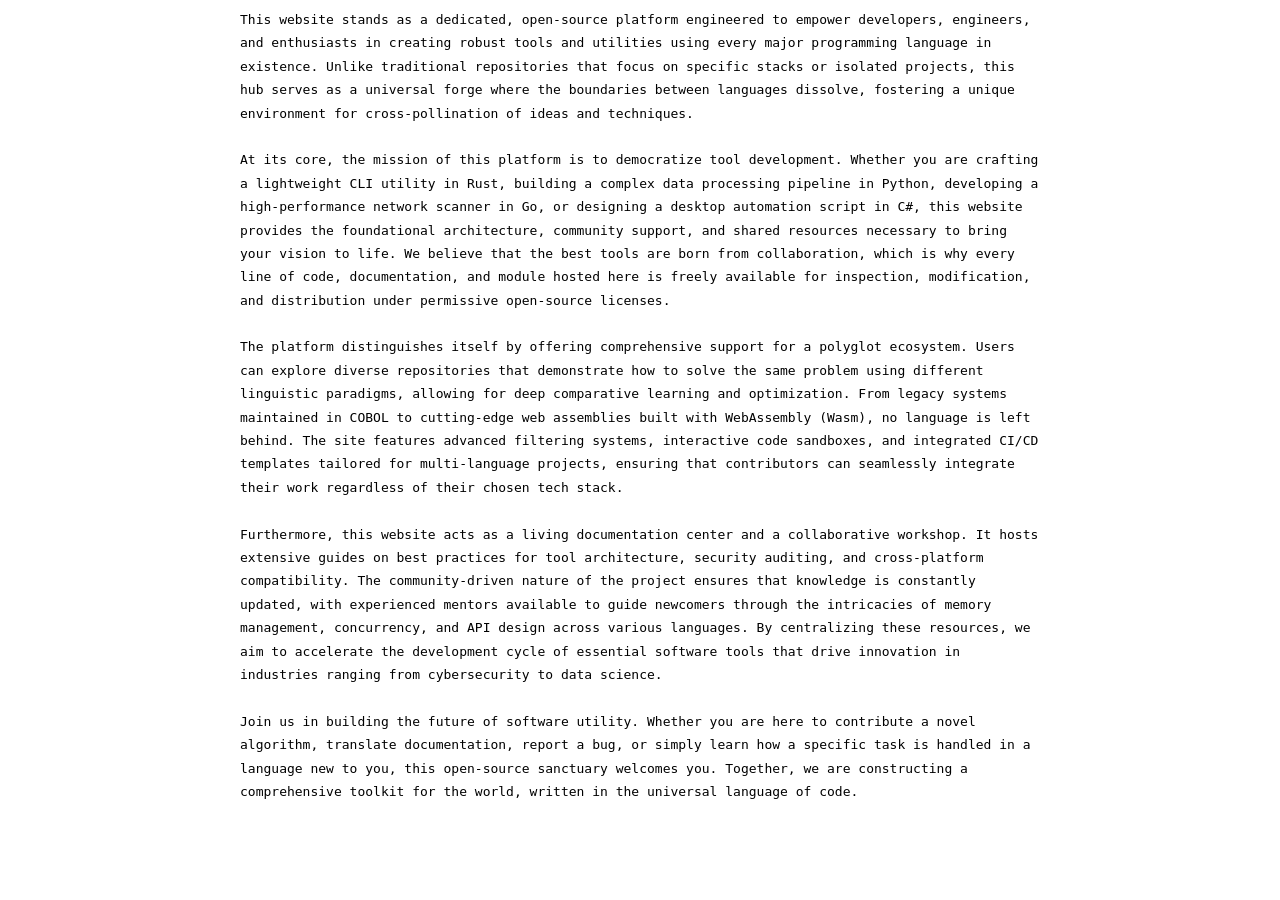
==== web/index.html @ 79825433 "Initial commit" ====
<!DOCTYPE html>
<html lang="id">
<head>
    <meta charset="UTF-8">
    <meta name="viewport" content="width=device-width, initial-scale=1.0">
    <meta name="color-scheme" content="light dark">
    <title>mnytc-git</title>
    <link rel="icon" type="image/svg+xml" href="data:image/svg+xml,%3Csvg xmlns='http://www.w3.org/2000/svg' viewBox='0 0 100 100'%3E%3Ctext x='10' y='75' font-family='monospace' font-size='70' fill='white'%3E%26gt%3B_%3C/text%3E%3C/svg%3E">
</head>
<body style="margin: 0; padding: 8px;">
<pre style="white-space: pre-wrap; overflow-wrap: break-word; word-wrap: break-word; margin: 0 auto; max-width: 800px; line-height: 1.8; font-family: monospace;">
This website stands as a dedicated, open-source platform engineered to empower developers, engineers, and enthusiasts in creating robust tools and utilities using every major programming language in existence. Unlike traditional repositories that focus on specific stacks or isolated projects, this hub serves as a universal forge where the boundaries between languages dissolve, fostering a unique environment for cross-pollination of ideas and techniques.

At its core, the mission of this platform is to democratize tool development. Whether you are crafting a lightweight CLI utility in Rust, building a complex data processing pipeline in Python, developing a high-performance network scanner in Go, or designing a desktop automation script in C#, this website provides the foundational architecture, community support, and shared resources necessary to bring your vision to life. We believe that the best tools are born from collaboration, which is why every line of code, documentation, and module hosted here is freely available for inspection, modification, and distribution under permissive open-source licenses.

The platform distinguishes itself by offering comprehensive support for a polyglot ecosystem. Users can explore diverse repositories that demonstrate how to solve the same problem using different linguistic paradigms, allowing for deep comparative learning and optimization. From legacy systems maintained in COBOL to cutting-edge web assemblies built with WebAssembly (Wasm), no language is left behind. The site features advanced filtering systems, interactive code sandboxes, and integrated CI/CD templates tailored for multi-language projects, ensuring that contributors can seamlessly integrate their work regardless of their chosen tech stack.

Furthermore, this website acts as a living documentation center and a collaborative workshop. It hosts extensive guides on best practices for tool architecture, security auditing, and cross-platform compatibility. The community-driven nature of the project ensures that knowledge is constantly updated, with experienced mentors available to guide newcomers through the intricacies of memory management, concurrency, and API design across various languages. By centralizing these resources, we aim to accelerate the development cycle of essential software tools that drive innovation in industries ranging from cybersecurity to data science.

Join us in building the future of software utility. Whether you are here to contribute a novel algorithm, translate documentation, report a bug, or simply learn how a specific task is handled in a language new to you, this open-source sanctuary welcomes you. Together, we are constructing a comprehensive toolkit for the world, written in the universal language of code.
</pre>
</body>
</html>
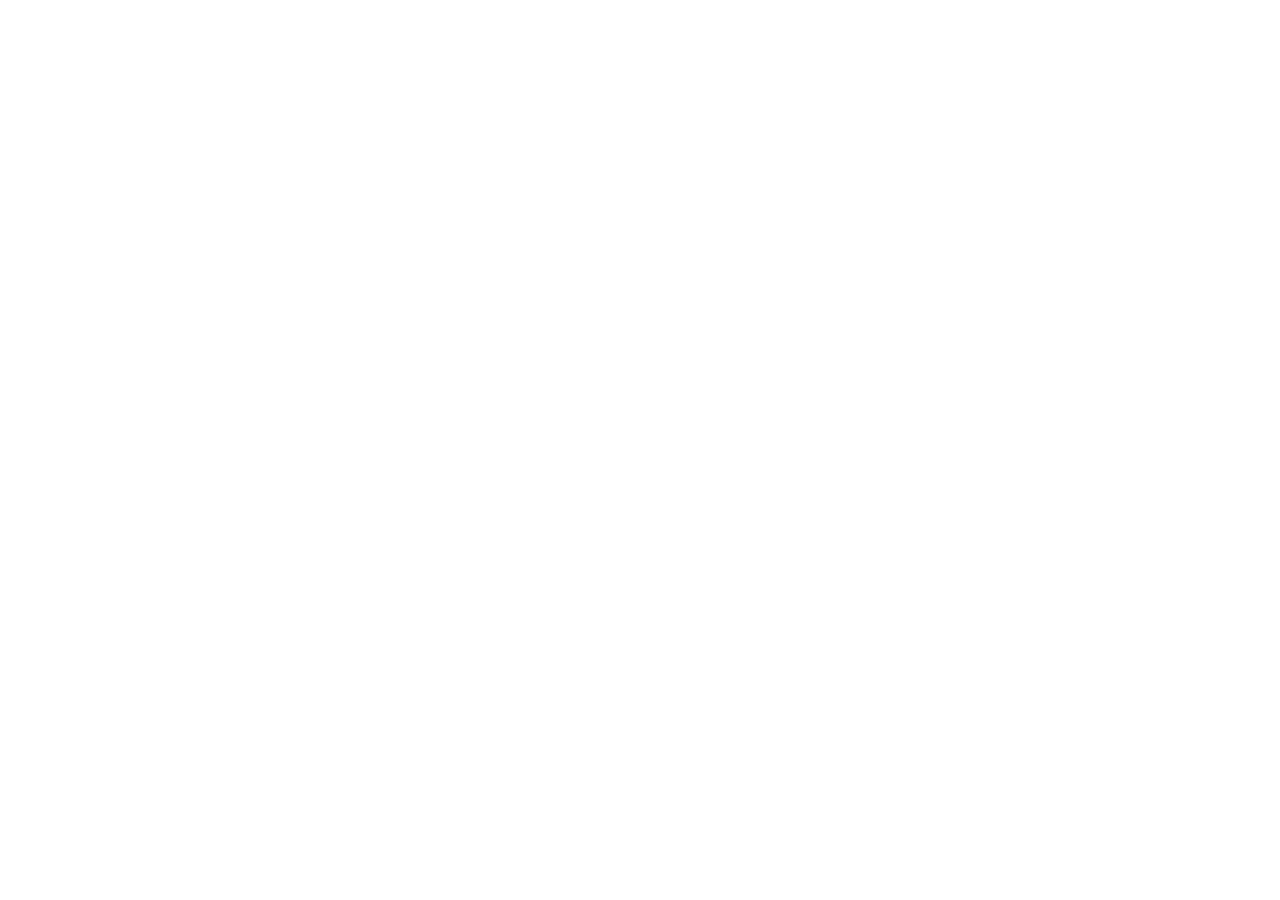
==== commit df0ad817: "Initial commit" ====
--- a/web/index.html
+++ b/web/index.html
@@ -1,23 +1,18 @@
 <!DOCTYPE html>
-<html lang="id">
-<head>
-    <meta charset="UTF-8">
-    <meta name="viewport" content="width=device-width, initial-scale=1.0">
-    <meta name="color-scheme" content="light dark">
-    <title>mnytc-git</title>
-    <link rel="icon" type="image/svg+xml" href="data:image/svg+xml,%3Csvg xmlns='http://www.w3.org/2000/svg' viewBox='0 0 100 100'%3E%3Ctext x='10' y='75' font-family='monospace' font-size='70' fill='white'%3E%26gt%3B_%3C/text%3E%3C/svg%3E">
-</head>
-<body style="margin: 0; padding: 8px;">
-<pre style="white-space: pre-wrap; overflow-wrap: break-word; word-wrap: break-word; margin: 0 auto; max-width: 800px; line-height: 1.8; font-family: monospace;">
-This website stands as a dedicated, open-source platform engineered to empower developers, engineers, and enthusiasts in creating robust tools and utilities using every major programming language in existence. Unlike traditional repositories that focus on specific stacks or isolated projects, this hub serves as a universal forge where the boundaries between languages dissolve, fostering a unique environment for cross-pollination of ideas and techniques.
-
-At its core, the mission of this platform is to democratize tool development. Whether you are crafting a lightweight CLI utility in Rust, building a complex data processing pipeline in Python, developing a high-performance network scanner in Go, or designing a desktop automation script in C#, this website provides the foundational architecture, community support, and shared resources necessary to bring your vision to life. We believe that the best tools are born from collaboration, which is why every line of code, documentation, and module hosted here is freely available for inspection, modification, and distribution under permissive open-source licenses.
-
-The platform distinguishes itself by offering comprehensive support for a polyglot ecosystem. Users can explore diverse repositories that demonstrate how to solve the same problem using different linguistic paradigms, allowing for deep comparative learning and optimization. From legacy systems maintained in COBOL to cutting-edge web assemblies built with WebAssembly (Wasm), no language is left behind. The site features advanced filtering systems, interactive code sandboxes, and integrated CI/CD templates tailored for multi-language projects, ensuring that contributors can seamlessly integrate their work regardless of their chosen tech stack.
-
-Furthermore, this website acts as a living documentation center and a collaborative workshop. It hosts extensive guides on best practices for tool architecture, security auditing, and cross-platform compatibility. The community-driven nature of the project ensures that knowledge is constantly updated, with experienced mentors available to guide newcomers through the intricacies of memory management, concurrency, and API design across various languages. By centralizing these resources, we aim to accelerate the development cycle of essential software tools that drive innovation in industries ranging from cybersecurity to data science.
-
-Join us in building the future of software utility. Whether you are here to contribute a novel algorithm, translate documentation, report a bug, or simply learn how a specific task is handled in a language new to you, this open-source sanctuary welcomes you. Together, we are constructing a comprehensive toolkit for the world, written in the universal language of code.
-</pre>
-</body>
-</html>
+<!-- 
+        __   
+       /  \      
+       |  |
+       |  |
+     __|  |__
+    /  |  |  \__ 
+  __|  |  |  |  |
+ /  /        |  |
+ |              |
+ \              |
+  \             /
+   \___________/
+     FUCK You!
+--><html><head><title>HOME - mnytc</title><meta property="og:title" content="mnytc"> <meta property="og:type" content="website"> <meta name="viewport" content="width=device-width, initial-scale=1"> <meta property="og:url" content="https://www.mnytc.eu"><meta property="og:image" content="https://cdn.mnytc.eu/monytccc-black.png"><meta name="description" content="mnytc is a shared web hosting service for software development projects that uses a mnytc version control system and an internet hosting service. It is widely used for computer code. It provides access control and several collaboration features such as bug tracking, feature requests, task management, and websites for each project."><meta property="og:description" content="mnytc is a shared web hosting service for software development projects that uses a mnytc version control system and an internet hosting service. It is widely used for computer code. It provides access control and several collaboration features such as bug tracking, feature requests, task management, and websites for each project."><meta property="og:site_name" content="mnytc"> <meta property="fb:app_id" content="123456789"><link rel="apple-touch-icon" sizes="180x180" href="https://cdn.mnytc.eu/apple-touch-icon.png"><link rel="icon" type="image/png" sizes="32x32" href="https://cdn.mnytc.eu/favicon-32x32.png"><link rel="icon" type="image/png" sizes="16x16" href="https://cdn.mnytc.eu/favicon-16x16.png"><link rel="manifest" href="/site.webmanifest"><link rel="mask-icon" href="https://cdn.mnytc.eu/safari-pinned-tab.svg" color="#5bbad5"><meta name="msapplication-TileColor" content="#da532c"><meta name="theme-color" content="#ffffff"><link rel="shortcut icon" href="https://cdn.mnytc.eu/mnytc.png" type="image/x-icon"> </head><body><script type="text/javascript"><!--
+document.write(unescape('%3C%68%74%6D%6C%20%6C%61%6E%67%3D%22%65%6E%22%20%63%6C%61%73%73%3D%22%6E%6F%74%72%61%6E%73%6C%61%74%65%22%20%74%72%61%6E%73%6C%61%74%65%3D%22%6E%6F%22%3E%3C%68%65%61%64%3E%3C%6D%65%74%61%20%63%68%61%72%73%65%74%3D%22%55%54%46%2D%38%22%3E%3C%6D%65%74%61%20%6E%61%6D%65%3D%22%67%6F%6F%67%6C%65%22%20%63%6F%6E%74%65%6E%74%3D%22%6E%6F%74%72%61%6E%73%6C%61%74%65%22%3E%3C%6C%69%6E%6B%20%72%65%6C%3D%22%73%74%79%6C%65%73%68%65%65%74%22%20%68%72%65%66%3D%22%68%74%74%70%73%3A%2F%2F%63%64%6E%2E%6D%6E%79%74%63%2E%65%75%2F%63%73%73%6D%6E%79%74%63%2E%63%73%73%22%3E%3C%73%74%79%6C%65%3E%20%2E%73%65%63%75%72%69%74%79%2D%6F%76%65%72%6C%61%79%20%7B%20%70%6F%73%69%74%69%6F%6E%3A%20%66%69%78%65%64%3B%20%74%6F%70%3A%20%30%3B%20%6C%65%66%74%3A%20%30%3B%20%77%69%64%74%68%3A%20%31%30%30%25%3B%20%68%65%69%67%68%74%3A%20%31%30%30%25%3B%20%62%61%63%6B%67%72%6F%75%6E%64%2D%63%6F%6C%6F%72%3A%20%23%30%30%30%30%30%30%3B%20%64%69%73%70%6C%61%79%3A%20%6E%6F%6E%65%3B%20%2F%2A%3C%2D%2D%20%49%6E%69%20%79%61%6E%67%20%6D%65%6D%62%75%61%74%6E%79%61%20%73%65%6E%79%61%70%20%2A%2F%20%61%6C%69%67%6E%2D%69%74%65%6D%73%3A%20%63%65%6E%74%65%72%3B%20%6A%75%73%74%69%66%79%2D%63%6F%6E%74%65%6E%74%3A%20%63%65%6E%74%65%72%3B%20%7A%2D%69%6E%64%65%78%3A%20%39%39%39%39%39%39%3B%20%66%6F%6E%74%2D%66%61%6D%69%6C%79%3A%20%41%72%69%61%6C%2C%20%73%61%6E%73%2D%73%65%72%69%66%3B%20%7D%20%6E%6F%73%63%72%69%70%74%20%2E%73%65%63%75%72%69%74%79%2D%6F%76%65%72%6C%61%79%20%7B%20%64%69%73%70%6C%61%79%3A%20%66%6C%65%78%3B%20%7D%20%2E%73%65%63%75%72%69%74%79%2D%62%6F%78%20%7B%20%62%61%63%6B%67%72%6F%75%6E%64%2D%63%6F%6C%6F%72%3A%20%23%31%61%31%61%31%61%3B%20%63%6F%6C%6F%72%3A%20%23%66%66%66%66%66%66%3B%20%70%61%64%64%69%6E%67%3A%20%33%30%70%78%3B%20%62%6F%72%64%65%72%2D%72%61%64%69%75%73%3A%20%38%70%78%3B%20%74%65%78%74%2D%61%6C%69%67%6E%3A%20%63%65%6E%74%65%72%3B%20%6D%61%78%2D%77%69%64%74%68%3A%20%34%30%30%70%78%3B%20%62%6F%72%64%65%72%3A%20%31%70%78%20%73%6F%6C%69%64%20%23%33%33%33%33%33%33%3B%20%62%6F%78%2D%73%68%61%64%6F%77%3A%20%30%20%34%70%78%20%31%35%70%78%20%72%67%62%61%28%30%2C%30%2C%30%2C%30%2E%35%29%3B%20%7D%20%2E%73%65%63%75%72%69%74%79%2D%69%63%6F%6E%20%73%76%67%20%7B%20%77%69%64%74%68%3A%20%36%30%70%78%3B%20%68%65%69%67%68%74%3A%20%36%30%70%78%3B%20%66%69%6C%6C%3A%20%23%66%66%63%63%30%30%3B%20%6D%61%72%67%69%6E%2D%62%6F%74%74%6F%6D%3A%20%31%35%70%78%3B%20%7D%20%2E%73%65%63%75%72%69%74%79%2D%74%69%74%6C%65%20%7B%20%6D%61%72%67%69%6E%3A%20%30%20%30%20%31%30%70%78%20%30%3B%20%66%6F%6E%74%2D%73%69%7A%65%3A%20%32%34%70%78%3B%20%7D%20%2E%73%65%63%75%72%69%74%79%2D%74%65%78%74%20%7B%20%6D%61%72%67%69%6E%3A%20%31%30%70%78%20%30%3B%20%66%6F%6E%74%2D%73%69%7A%65%3A%20%31%35%70%78%3B%20%63%6F%6C%6F%72%3A%20%23%63%63%63%63%63%63%3B%20%6C%69%6E%65%2D%68%65%69%67%68%74%3A%20%31%2E%35%3B%20%7D%3C%2F%73%74%79%6C%65%3E%3C%2F%68%65%61%64%3E%3C%62%6F%64%79%20%6F%6E%63%6F%6E%74%65%78%74%6D%65%6E%75%3D%22%72%65%74%75%72%6E%20%66%61%6C%73%65%3B%22%20%6F%6E%6C%6F%61%64%3D%22%61%73%75%28%29%22%3E%3C%64%69%76%20%69%64%3D%22%65%78%74%65%6E%73%69%6F%6E%2D%63%68%65%63%6B%2D%6F%76%65%72%6C%61%79%22%20%63%6C%61%73%73%3D%22%73%65%63%75%72%69%74%79%2D%6F%76%65%72%6C%61%79%22%3E%3C%64%69%76%20%63%6C%61%73%73%3D%22%73%65%63%75%72%69%74%79%2D%62%6F%78%22%3E%3C%64%69%76%20%63%6C%61%73%73%3D%22%73%65%63%75%72%69%74%79%2D%69%63%6F%6E%22%3E%3C%73%76%67%20%76%69%65%77%42%6F%78%3D%27%30%20%30%20%35%31%32%20%35%31%32%27%20%78%6D%6C%6E%73%3D%27%68%74%74%70%3A%2F%2F%77%77%77%2E%77%33%2E%6F%72%67%2F%32%30%30%30%2F%73%76%67%27%3E%3C%70%61%74%68%20%64%3D%27%4D%32%35%36%20%33%32%63%31%34%2E%32%20%30%20%32%37%2E%33%20%37%2E%35%20%33%34%2E%35%20%31%39%2E%38%6C%32%31%36%20%33%36%38%63%37%2E%33%20%31%32%2E%34%20%37%2E%33%20%32%37%2E%37%20%2E%32%20%34%30%2E%31%53%34%38%36%2E%33%20%34%38%30%20%34%37%32%20%34%38%30%48%34%30%63%2D%31%34%2E%33%20%30%2D%32%37%2E%36%2D%37%2E%37%2D%33%34%2E%37%2D%32%30%2E%31%73%2D%37%2D%32%37%2E%38%20%2E%32%2D%34%30%2E%31%6C%32%31%36%2D%33%36%38%43%32%32%38%2E%37%20%33%39%2E%35%20%32%34%31%2E%38%20%33%32%20%32%35%36%20%33%32%7A%6D%30%20%31%32%38%63%2D%31%33%2E%33%20%30%2D%32%34%20%31%30%2E%37%2D%32%34%20%32%34%56%32%39%36%63%30%20%31%33%2E%33%20%31%30%2E%37%20%32%34%20%32%34%20%32%34%73%32%34%2D%31%30%2E%37%20%32%34%2D%32%34%56%31%38%34%63%30%2D%31%33%2E%33%2D%31%30%2E%37%2D%32%34%2D%32%34%2D%32%34%7A%6D%33%32%20%32%32%34%61%33%32%20%33%32%20%30%20%31%20%30%20%2D%36%34%20%30%20%33%32%20%33%32%20%30%20%31%20%30%20%36%34%20%30%7A%27%2F%3E%3C%2F%73%76%67%3E%3C%2F%64%69%76%3E%3C%68%32%20%63%6C%61%73%73%3D%22%73%65%63%75%72%69%74%79%2D%74%69%74%6C%65%22%20%69%64%3D%22%73%65%63%2D%74%69%74%6C%65%22%3E%53%63%72%69%70%74%20%42%6C%6F%63%6B%65%64%3C%2F%68%32%3E%3C%70%20%63%6C%61%73%73%3D%22%73%65%63%75%72%69%74%79%2D%74%65%78%74%22%20%69%64%3D%22%73%65%63%2D%74%65%78%74%22%3E%20%4F%75%72%20%73%65%63%75%72%69%74%79%20%73%63%72%69%70%74%73%20%77%65%72%65%20%62%6C%6F%63%6B%65%64%20%62%79%20%61%6E%20%65%78%74%65%6E%73%69%6F%6E%20%28%6C%69%6B%65%20%4A%53%53%68%65%6C%74%65%72%2F%44%69%73%63%6F%6E%6E%65%63%74%29%2E%20%52%65%64%69%72%65%63%74%69%6E%67%2E%2E%2E%3C%62%72%3E%3C%62%72%3E%3C%2F%70%3E%3C%2F%64%69%76%3E%3C%2F%64%69%76%3E%3C%64%69%76%20%63%6C%61%73%73%3D%22%62%67%69%6D%67%20%6D%6E%79%74%63%2D%64%69%73%70%6C%61%79%2D%63%6F%6E%74%61%69%6E%65%72%20%6D%6E%79%74%63%2D%61%6E%69%6D%61%74%65%2D%6F%70%61%63%69%74%79%20%6D%6E%79%74%63%2D%74%65%78%74%2D%77%68%69%74%65%22%3E%3C%64%69%76%20%63%6C%61%73%73%3D%22%6D%6E%79%74%63%2D%64%69%73%70%6C%61%79%2D%6D%69%64%64%6C%65%22%3E%3C%68%31%20%63%6C%61%73%73%3D%22%6D%6E%79%74%63%2D%6A%75%6D%62%6F%20%6D%6E%79%74%63%2D%61%6E%69%6D%61%74%65%2D%74%6F%70%22%3E%6D%6E%79%74%63%26%74%72%61%64%65%3B%3C%2F%68%31%3E%3C%68%72%20%63%6C%61%73%73%3D%22%6D%6E%79%74%63%2D%62%6F%72%64%65%72%2D%67%72%65%79%22%20%73%74%79%6C%65%3D%22%6D%61%72%67%69%6E%3A%61%75%74%6F%3B%77%69%64%74%68%3A%38%30%25%22%3E%3C%70%20%63%6C%61%73%73%3D%22%6D%6E%79%74%63%2D%6C%61%72%67%65%20%6D%6E%79%74%63%2D%63%65%6E%74%65%72%22%3E%50%6F%77%65%72%65%64%20%42%79%3C%61%20%68%72%65%66%3D%22%68%74%74%70%73%3A%2F%2F%77%77%77%2E%6D%6E%79%74%63%2E%65%75%2F%22%20%74%61%72%67%65%74%3D%22%5F%62%6C%61%6E%6B%22%3E%20%6D%6E%79%74%63%3C%2F%61%3E%3C%2F%70%3E%3C%2F%64%69%76%3E%3C%2F%64%69%76%3E%3C%68%72%20%63%6C%61%73%73%3D%22%6D%6E%79%74%63%2D%62%6F%72%64%65%72%2D%67%72%65%79%22%20%73%74%79%6C%65%3D%22%6D%61%72%67%69%6E%3A%61%75%74%6F%3B%77%69%64%74%68%3A%31%30%30%25%22%3E%3C%64%69%76%20%63%6C%61%73%73%3D%22%6D%6E%79%74%63%2D%68%61%6C%66%20%6D%6E%79%74%63%2D%62%6C%61%63%6B%20%6D%6E%79%74%63%2D%63%6F%6E%74%61%69%6E%65%72%22%20%73%74%79%6C%65%3D%22%68%65%69%67%68%74%3A%61%75%74%6F%3B%77%69%64%74%68%3A%31%30%30%25%22%3E%3C%64%69%76%20%63%6C%61%73%73%3D%22%6D%6E%79%74%63%2D%70%61%64%64%69%6E%67%2D%36%34%20%6D%6E%79%74%63%2D%63%65%6E%74%65%72%22%3E%3C%68%31%3E%41%62%6F%75%74%20%4D%65%3C%2F%68%31%3E%3C%69%6D%67%20%73%72%63%3D%22%68%74%74%70%73%3A%2F%2F%63%64%6E%2E%6D%6E%79%74%63%2E%65%75%2F%4D%6F%6E%79%74%63%63%63%2E%70%6E%67%22%20%63%6C%61%73%73%3D%22%6D%6E%79%74%63%2D%6D%61%72%67%69%6E%20%6D%6E%79%74%63%2D%63%69%72%63%6C%65%22%20%61%6C%74%3D%22%6D%6E%79%74%63%22%20%64%72%61%67%67%61%62%6C%65%3D%22%66%61%6C%73%65%22%20%3E%3C%64%69%76%20%63%6C%61%73%73%3D%22%6D%6E%79%74%63%2D%6C%65%66%74%2D%61%6C%69%67%6E%20%6D%6E%79%74%63%2D%70%61%64%64%69%6E%67%2D%6C%61%72%67%65%22%3E%3C%70%20%69%64%3D%22%70%22%3E%54%68%69%73%20%77%65%62%73%69%74%65%20%73%74%61%6E%64%73%20%61%73%20%61%20%64%65%64%69%63%61%74%65%64%2C%20%6F%70%65%6E%2D%73%6F%75%72%63%65%20%70%6C%61%74%66%6F%72%6D%20%65%6E%67%69%6E%65%65%72%65%64%20%74%6F%20%65%6D%70%6F%77%65%72%20%64%65%76%65%6C%6F%70%65%72%73%2C%20%65%6E%67%69%6E%65%65%72%73%2C%20%61%6E%64%20%65%6E%74%68%75%73%69%61%73%74%73%20%69%6E%20%63%72%65%61%74%69%6E%67%20%72%6F%62%75%73%74%20%74%6F%6F%6C%73%20%61%6E%64%20%75%74%69%6C%69%74%69%65%73%20%75%73%69%6E%67%20%65%76%65%72%79%20%6D%61%6A%6F%72%20%70%72%6F%67%72%61%6D%6D%69%6E%67%20%6C%61%6E%67%75%61%67%65%20%69%6E%20%65%78%69%73%74%65%6E%63%65%2E%20%55%6E%6C%69%6B%65%20%74%72%61%64%69%74%69%6F%6E%61%6C%20%72%65%70%6F%73%69%74%6F%72%69%65%73%20%74%68%61%74%20%66%6F%63%75%73%20%6F%6E%20%73%70%65%63%69%66%69%63%20%73%74%61%63%6B%73%20%6F%72%20%69%73%6F%6C%61%74%65%64%20%70%72%6F%6A%65%63%74%73%2C%20%74%68%69%73%20%68%75%62%20%73%65%72%76%65%73%20%61%73%20%61%20%75%6E%69%76%65%72%73%61%6C%20%66%6F%72%67%65%20%77%68%65%72%65%20%74%68%65%20%62%6F%75%6E%64%61%72%69%65%73%20%62%65%74%77%65%65%6E%20%6C%61%6E%67%75%61%67%65%73%20%64%69%73%73%6F%6C%76%65%2C%20%66%6F%73%74%65%72%69%6E%67%20%61%20%75%6E%69%71%75%65%20%65%6E%76%69%72%6F%6E%6D%65%6E%74%20%66%6F%72%20%63%72%6F%73%73%2D%70%6F%6C%6C%69%6E%61%74%69%6F%6E%20%6F%66%20%69%64%65%61%73%20%61%6E%64%20%74%65%63%68%6E%69%71%75%65%73%2E%3C%2F%70%3E%3C%70%20%69%64%3D%22%70%22%3E%41%74%20%69%74%73%20%63%6F%72%65%2C%20%74%68%65%20%6D%69%73%73%69%6F%6E%20%6F%66%20%74%68%69%73%20%70%6C%61%74%66%6F%72%6D%20%69%73%20%74%6F%20%64%65%6D%6F%63%72%61%74%69%7A%65%20%74%6F%6F%6C%20%64%65%76%65%6C%6F%70%6D%65%6E%74%2E%20%57%68%65%74%68%65%72%20%79%6F%75%20%61%72%65%20%63%72%61%66%74%69%6E%67%20%61%20%6C%69%67%68%74%77%65%69%67%68%74%20%43%4C%49%20%75%74%69%6C%69%74%79%20%69%6E%20%52%75%73%74%2C%20%62%75%69%6C%64%69%6E%67%20%61%20%63%6F%6D%70%6C%65%78%20%64%61%74%61%20%70%72%6F%63%65%73%73%69%6E%67%20%70%69%70%65%6C%69%6E%65%20%69%6E%20%50%79%74%68%6F%6E%2C%20%64%65%76%65%6C%6F%70%69%6E%67%20%61%20%68%69%67%68%2D%70%65%72%66%6F%72%6D%61%6E%63%65%20%6E%65%74%77%6F%72%6B%20%73%63%61%6E%6E%65%72%20%69%6E%20%47%6F%2C%20%6F%72%20%64%65%73%69%67%6E%69%6E%67%20%61%20%64%65%73%6B%74%6F%70%20%61%75%74%6F%6D%61%74%69%6F%6E%20%73%63%72%69%70%74%20%69%6E%20%43%23%2C%20%74%68%69%73%20%77%65%62%73%69%74%65%20%70%72%6F%76%69%64%65%73%20%74%68%65%20%66%6F%75%6E%64%61%74%69%6F%6E%61%6C%20%61%72%63%68%69%74%65%63%74%75%72%65%2C%20%63%6F%6D%6D%75%6E%69%74%79%20%73%75%70%70%6F%72%74%2C%20%61%6E%64%20%73%68%61%72%65%64%20%72%65%73%6F%75%72%63%65%73%20%6E%65%63%65%73%73%61%72%79%20%74%6F%20%62%72%69%6E%67%20%79%6F%75%72%20%76%69%73%69%6F%6E%20%74%6F%20%6C%69%66%65%2E%20%57%65%20%62%65%6C%69%65%76%65%20%74%68%61%74%20%74%68%65%20%62%65%73%74%20%74%6F%6F%6C%73%20%61%72%65%20%62%6F%72%6E%20%66%72%6F%6D%20%63%6F%6C%6C%61%62%6F%72%61%74%69%6F%6E%2C%20%77%68%69%63%68%20%69%73%20%77%68%79%20%65%76%65%72%79%20%6C%69%6E%65%20%6F%66%20%63%6F%64%65%2C%20%64%6F%63%75%6D%65%6E%74%61%74%69%6F%6E%2C%20%61%6E%64%20%6D%6F%64%75%6C%65%20%68%6F%73%74%65%64%20%68%65%72%65%20%69%73%20%66%72%65%65%6C%79%20%61%76%61%69%6C%61%62%6C%65%20%66%6F%72%20%69%6E%73%70%65%63%74%69%6F%6E%2C%20%6D%6F%64%69%66%69%63%61%74%69%6F%6E%2C%20%61%6E%64%20%64%69%73%74%72%69%62%75%74%69%6F%6E%20%75%6E%64%65%72%20%70%65%72%6D%69%73%73%69%76%65%20%6F%70%65%6E%2D%73%6F%75%72%63%65%20%6C%69%63%65%6E%73%65%73%2E%3C%2F%70%3E%3C%70%20%69%64%3D%22%70%22%3E%54%68%65%20%70%6C%61%74%66%6F%72%6D%20%64%69%73%74%69%6E%67%75%69%73%68%65%73%20%69%74%73%65%6C%66%20%62%79%20%6F%66%66%65%72%69%6E%67%20%63%6F%6D%70%72%65%68%65%6E%73%69%76%65%20%73%75%70%70%6F%72%74%20%66%6F%72%20%61%20%70%6F%6C%79%67%6C%6F%74%20%65%63%6F%73%79%73%74%65%6D%2E%20%55%73%65%72%73%20%63%61%6E%20%65%78%70%6C%6F%72%65%20%64%69%76%65%72%73%65%20%72%65%70%6F%73%69%74%6F%72%69%65%73%20%74%68%61%74%20%64%65%6D%6F%6E%73%74%72%61%74%65%20%68%6F%77%20%74%6F%20%73%6F%6C%76%65%20%74%68%65%20%73%61%6D%65%20%70%72%6F%62%6C%65%6D%20%75%73%69%6E%67%20%64%69%66%66%65%72%65%6E%74%20%6C%69%6E%67%75%69%73%74%69%63%20%70%61%72%61%64%69%67%6D%73%2C%20%61%6C%6C%6F%77%69%6E%67%20%66%6F%72%20%64%65%65%70%20%63%6F%6D%70%61%72%61%74%69%76%65%20%6C%65%61%72%6E%69%6E%67%20%61%6E%64%20%6F%70%74%69%6D%69%7A%61%74%69%6F%6E%2E%20%46%72%6F%6D%20%6C%65%67%61%63%79%20%73%79%73%74%65%6D%73%20%6D%61%69%6E%74%61%69%6E%65%64%20%69%6E%20%43%4F%42%4F%4C%20%74%6F%20%63%75%74%74%69%6E%67%2D%65%64%67%65%20%77%65%62%20%61%73%73%65%6D%62%6C%69%65%73%20%62%75%69%6C%74%20%77%69%74%68%20%57%65%62%41%73%73%65%6D%62%6C%79%20%28%57%61%73%6D%29%2C%20%6E%6F%20%6C%61%6E%67%75%61%67%65%20%69%73%20%6C%65%66%74%20%62%65%68%69%6E%64%2E%20%54%68%65%20%73%69%74%65%20%66%65%61%74%75%72%65%73%20%61%64%76%61%6E%63%65%64%20%66%69%6C%74%65%72%69%6E%67%20%73%79%73%74%65%6D%73%2C%20%69%6E%74%65%72%61%63%74%69%76%65%20%63%6F%64%65%20%73%61%6E%64%62%6F%78%65%73%2C%20%61%6E%64%20%69%6E%74%65%67%72%61%74%65%64%20%43%49%2F%43%44%20%74%65%6D%70%6C%61%74%65%73%20%74%61%69%6C%6F%72%65%64%20%66%6F%72%20%6D%75%6C%74%69%2D%6C%61%6E%67%75%61%67%65%20%70%72%6F%6A%65%63%74%73%2C%20%65%6E%73%75%72%69%6E%67%20%74%68%61%74%20%63%6F%6E%74%72%69%62%75%74%6F%72%73%20%63%61%6E%20%73%65%61%6D%6C%65%73%73%6C%79%20%69%6E%74%65%67%72%61%74%65%20%74%68%65%69%72%20%77%6F%72%6B%20%72%65%67%61%72%64%6C%65%73%73%20%6F%66%20%74%68%65%69%72%20%63%68%6F%73%65%6E%20%74%65%63%68%20%73%74%61%63%6B%2E%3C%2F%70%3E%3C%70%20%69%64%3D%22%70%22%3E%46%75%72%74%68%65%72%6D%6F%72%65%2C%20%74%68%69%73%20%77%65%62%73%69%74%65%20%61%63%74%73%20%61%73%20%61%20%6C%69%76%69%6E%67%20%64%6F%63%75%6D%65%6E%74%61%74%69%6F%6E%20%63%65%6E%74%65%72%20%61%6E%64%20%61%20%63%6F%6C%6C%61%62%6F%72%61%74%69%76%65%20%77%6F%72%6B%73%68%6F%70%2E%20%49%74%20%68%6F%73%74%73%20%65%78%74%65%6E%73%69%76%65%20%67%75%69%64%65%73%20%6F%6E%20%62%65%73%74%20%70%72%61%63%74%69%63%65%73%20%66%6F%72%20%74%6F%6F%6C%20%61%72%63%68%69%74%65%63%74%75%72%65%2C%20%73%65%63%75%72%69%74%79%20%61%75%64%69%74%69%6E%67%2C%20%61%6E%64%20%63%72%6F%73%73%2D%70%6C%61%74%66%6F%72%6D%20%63%6F%6D%70%61%74%69%62%69%6C%69%74%79%2E%20%54%68%65%20%63%6F%6D%6D%75%6E%69%74%79%2D%64%72%69%76%65%6E%20%6E%61%74%75%72%65%20%6F%66%20%74%68%65%20%70%72%6F%6A%65%63%74%20%65%6E%73%75%72%65%73%20%74%68%61%74%20%6B%6E%6F%77%6C%65%64%67%65%20%69%73%20%63%6F%6E%73%74%61%6E%74%6C%79%20%75%70%64%61%74%65%64%2C%20%77%69%74%68%20%65%78%70%65%72%69%65%6E%63%65%64%20%6D%65%6E%74%6F%72%73%20%61%76%61%69%6C%61%62%6C%65%20%74%6F%20%67%75%69%64%65%20%6E%65%77%63%6F%6D%65%72%73%20%74%68%72%6F%75%67%68%20%74%68%65%20%69%6E%74%72%69%63%61%63%69%65%73%20%6F%66%20%6D%65%6D%6F%72%79%20%6D%61%6E%61%67%65%6D%65%6E%74%2C%20%63%6F%6E%63%75%72%72%65%6E%63%79%2C%20%61%6E%64%20%41%50%49%20%64%65%73%69%67%6E%20%61%63%72%6F%73%73%20%76%61%72%69%6F%75%73%20%6C%61%6E%67%75%61%67%65%73%2E%20%42%79%20%63%65%6E%74%72%61%6C%69%7A%69%6E%67%20%74%68%65%73%65%20%72%65%73%6F%75%72%63%65%73%2C%20%77%65%20%61%69%6D%20%74%6F%20%61%63%63%65%6C%65%72%61%74%65%20%74%68%65%20%64%65%76%65%6C%6F%70%6D%65%6E%74%20%63%79%63%6C%65%20%6F%66%20%65%73%73%65%6E%74%69%61%6C%20%73%6F%66%74%77%61%72%65%20%74%6F%6F%6C%73%20%74%68%61%74%20%64%72%69%76%65%20%69%6E%6E%6F%76%61%74%69%6F%6E%20%69%6E%20%69%6E%64%75%73%74%72%69%65%73%20%72%61%6E%67%69%6E%67%20%66%72%6F%6D%20%63%79%62%65%72%73%65%63%75%72%69%74%79%20%74%6F%20%64%61%74%61%20%73%63%69%65%6E%63%65%2E%3C%2F%70%3E%3C%70%20%69%64%3D%22%70%22%3E%4A%6F%69%6E%20%75%73%20%69%6E%20%62%75%69%6C%64%69%6E%67%20%74%68%65%20%66%75%74%75%72%65%20%6F%66%20%73%6F%66%74%77%61%72%65%20%75%74%69%6C%69%74%79%2E%20%57%68%65%74%68%65%72%20%79%6F%75%20%61%72%65%20%68%65%72%65%20%74%6F%20%63%6F%6E%74%72%69%62%75%74%65%20%61%20%6E%6F%76%65%6C%20%61%6C%67%6F%72%69%74%68%6D%2C%20%74%72%61%6E%73%6C%61%74%65%20%64%6F%63%75%6D%65%6E%74%61%74%69%6F%6E%2C%20%72%65%70%6F%72%74%20%61%20%62%75%67%2C%20%6F%72%20%73%69%6D%70%6C%79%20%6C%65%61%72%6E%20%68%6F%77%20%61%20%73%70%65%63%69%66%69%63%20%74%61%73%6B%20%69%73%20%68%61%6E%64%6C%65%64%20%69%6E%20%61%20%6C%61%6E%67%75%61%67%65%20%6E%65%77%20%74%6F%20%79%6F%75%2C%20%74%68%69%73%20%6F%70%65%6E%2D%73%6F%75%72%63%65%20%73%61%6E%63%74%75%61%72%79%20%77%65%6C%63%6F%6D%65%73%20%79%6F%75%2E%20%54%6F%67%65%74%68%65%72%2C%20%77%65%20%61%72%65%20%63%6F%6E%73%74%72%75%63%74%69%6E%67%20%61%20%63%6F%6D%70%72%65%68%65%6E%73%69%76%65%20%74%6F%6F%6C%6B%69%74%20%66%6F%72%20%74%68%65%20%77%6F%72%6C%64%2C%20%77%72%69%74%74%65%6E%20%69%6E%20%74%68%65%20%75%6E%69%76%65%72%73%61%6C%20%6C%61%6E%67%75%61%67%65%20%6F%66%20%63%6F%64%65%2E%3C%2F%70%3E%3C%2F%64%69%76%3E%3C%2F%64%69%76%3E%3C%64%69%76%20%63%6C%61%73%73%3D%22%63%6F%70%79%72%69%67%68%74%22%3E%20%43%6F%70%79%72%69%67%68%74%20%A9%20%32%30%31%35%3C%61%20%68%72%65%66%3D%22%68%74%74%70%73%3A%2F%2F%77%77%77%2E%6D%6E%79%74%63%2E%65%75%2F%22%20%74%61%72%67%65%74%3D%22%5F%62%6C%61%6E%6B%22%3E%20%6D%6E%79%74%63%3C%2F%61%3E%3C%2F%64%69%76%3E%3C%73%63%72%69%70%74%3E%20%66%75%6E%63%74%69%6F%6E%20%61%73%75%28%29%20%7B%20%76%61%72%20%63%75%72%72%65%6E%74%48%6F%73%74%20%3D%20%77%69%6E%64%6F%77%2E%6C%6F%63%61%74%69%6F%6E%2E%68%6F%73%74%6E%61%6D%65%3B%20%76%61%72%20%66%61%6C%6C%62%61%63%6B%55%72%6C%20%3D%20%22%68%74%74%70%73%3A%2F%2F%77%77%77%2E%6D%6E%79%74%63%2E%65%75%2F%22%3B%20%76%61%72%20%69%73%4D%6E%79%74%63%20%3D%20%28%63%75%72%72%65%6E%74%48%6F%73%74%20%3D%3D%3D%20%22%6D%6E%79%74%63%2E%65%75%22%20%7C%7C%20%63%75%72%72%65%6E%74%48%6F%73%74%2E%65%6E%64%73%57%69%74%68%28%22%2E%6D%6E%79%74%63%2E%65%75%22%29%29%3B%20%76%61%72%20%69%73%4F%74%68%65%72%44%6F%6D%61%69%6E%20%3D%20%28%63%75%72%72%65%6E%74%48%6F%73%74%20%3D%3D%3D%20%22%64%6F%6D%61%69%6E%2E%63%6F%6D%22%20%7C%7C%20%63%75%72%72%65%6E%74%48%6F%73%74%2E%65%6E%64%73%57%69%74%68%28%22%2E%64%6F%6D%61%69%6E%2E%63%6F%6D%22%29%29%3B%20%69%66%20%28%21%69%73%4D%6E%79%74%63%20%26%26%20%21%69%73%4F%74%68%65%72%44%6F%6D%61%69%6E%29%20%7B%20%61%6C%65%72%74%28%22%54%68%65%20%77%65%62%20%61%64%64%72%65%73%73%20%64%6F%65%73%20%6E%6F%74%20%6D%61%74%63%68%20%77%68%61%74%20%77%61%73%20%65%78%70%65%63%74%65%64%21%22%29%3B%20%77%69%6E%64%6F%77%2E%6C%6F%63%61%74%69%6F%6E%2E%68%72%65%66%20%3D%20%66%61%6C%6C%62%61%63%6B%55%72%6C%3B%20%7D%20%7D%3C%2F%73%63%72%69%70%74%3E%3C%73%63%72%69%70%74%20%64%69%73%61%62%6C%65%2D%64%65%76%74%6F%6F%6C%2D%61%75%74%6F%3D%27%74%72%75%65%27%20%74%79%70%65%3D%27%74%65%78%74%2F%6A%61%76%61%73%63%72%69%70%74%27%3E%20%21%66%75%6E%63%74%69%6F%6E%28%65%2C%74%29%7B%22%6F%62%6A%65%63%74%22%3D%3D%74%79%70%65%6F%66%20%65%78%70%6F%72%74%73%26%26%22%75%6E%64%65%66%69%6E%65%64%22%21%3D%74%79%70%65%6F%66%20%6D%6F%64%75%6C%65%3F%6D%6F%64%75%6C%65%2E%65%78%70%6F%72%74%73%3D%74%28%29%3A%22%66%75%6E%63%74%69%6F%6E%22%3D%3D%74%79%70%65%6F%66%20%64%65%66%69%6E%65%26%26%64%65%66%69%6E%65%2E%61%6D%64%3F%64%65%66%69%6E%65%28%74%29%3A%28%65%3D%22%75%6E%64%65%66%69%6E%65%64%22%21%3D%74%79%70%65%6F%66%20%67%6C%6F%62%61%6C%54%68%69%73%3F%67%6C%6F%62%61%6C%54%68%69%73%3A%65%7C%7C%73%65%6C%66%29%2E%44%69%73%61%62%6C%65%44%65%76%74%6F%6F%6C%3D%74%28%29%7D%28%74%68%69%73%2C%66%75%6E%63%74%69%6F%6E%28%29%7B%22%75%73%65%20%73%74%72%69%63%74%22%3B%66%75%6E%63%74%69%6F%6E%20%6F%28%65%29%7B%72%65%74%75%72%6E%28%6F%3D%22%66%75%6E%63%74%69%6F%6E%22%3D%3D%74%79%70%65%6F%66%20%53%79%6D%62%6F%6C%26%26%22%73%79%6D%62%6F%6C%22%3D%3D%74%79%70%65%6F%66%20%53%79%6D%62%6F%6C%2E%69%74%65%72%61%74%6F%72%3F%66%75%6E%63%74%69%6F%6E%28%65%29%7B%72%65%74%75%72%6E%20%74%79%70%65%6F%66%20%65%7D%3A%66%75%6E%63%74%69%6F%6E%28%65%29%7B%72%65%74%75%72%6E%20%65%26%26%22%66%75%6E%63%74%69%6F%6E%22%3D%3D%74%79%70%65%6F%66%20%53%79%6D%62%6F%6C%26%26%65%2E%63%6F%6E%73%74%72%75%63%74%6F%72%3D%3D%3D%53%79%6D%62%6F%6C%26%26%65%21%3D%3D%53%79%6D%62%6F%6C%2E%70%72%6F%74%6F%74%79%70%65%3F%22%73%79%6D%62%6F%6C%22%3A%74%79%70%65%6F%66%20%65%7D%29%28%65%29%7D%66%75%6E%63%74%69%6F%6E%20%69%28%65%2C%74%29%7B%69%66%28%21%28%65%20%69%6E%73%74%61%6E%63%65%6F%66%20%74%29%29%74%68%72%6F%77%20%6E%65%77%20%54%79%70%65%45%72%72%6F%72%28%22%43%61%6E%6E%6F%74%20%63%61%6C%6C%20%61%20%63%6C%61%73%73%20%61%73%20%61%20%66%75%6E%63%74%69%6F%6E%22%29%7D%66%75%6E%63%74%69%6F%6E%20%72%28%65%2C%74%29%7B%66%6F%72%28%76%61%72%20%6E%3D%30%3B%6E%3C%74%2E%6C%65%6E%67%74%68%3B%6E%2B%2B%29%7B%76%61%72%20%69%3D%74%5B%6E%5D%3B%69%2E%65%6E%75%6D%65%72%61%62%6C%65%3D%69%2E%65%6E%75%6D%65%72%61%62%6C%65%7C%7C%21%31%2C%69%2E%63%6F%6E%66%69%67%75%72%61%62%6C%65%3D%21%30%2C%22%76%61%6C%75%65%22%69%6E%20%69%26%26%28%69%2E%77%72%69%74%61%62%6C%65%3D%21%30%29%2C%4F%62%6A%65%63%74%2E%64%65%66%69%6E%65%50%72%6F%70%65%72%74%79%28%65%2C%69%2E%6B%65%79%2C%69%29%7D%7D%66%75%6E%63%74%69%6F%6E%20%75%28%65%2C%74%2C%6E%29%7B%74%26%26%72%28%65%2E%70%72%6F%74%6F%74%79%70%65%2C%74%29%2C%6E%26%26%72%28%65%2C%6E%29%2C%4F%62%6A%65%63%74%2E%64%65%66%69%6E%65%50%72%6F%70%65%72%74%79%28%65%2C%22%70%72%6F%74%6F%74%79%70%65%22%2C%7B%77%72%69%74%61%62%6C%65%3A%21%31%7D%29%7D%66%75%6E%63%74%69%6F%6E%20%65%28%65%2C%74%2C%6E%29%7B%74%20%69%6E%20%65%3F%4F%62%6A%65%63%74%2E%64%65%66%69%6E%65%50%72%6F%70%65%72%74%79%28%65%2C%74%2C%7B%76%61%6C%75%65%3A%6E%2C%65%6E%75%6D%65%72%61%62%6C%65%3A%21%30%2C%63%6F%6E%66%69%67%75%72%61%62%6C%65%3A%21%30%2C%77%72%69%74%61%62%6C%65%3A%21%30%7D%29%3A%65%5B%74%5D%3D%6E%7D%66%75%6E%63%74%69%6F%6E%20%6E%28%65%2C%74%29%7B%69%66%28%22%66%75%6E%63%74%69%6F%6E%22%21%3D%74%79%70%65%6F%66%20%74%26%26%6E%75%6C%6C%21%3D%3D%74%29%74%68%72%6F%77%20%6E%65%77%20%54%79%70%65%45%72%72%6F%72%28%22%53%75%70%65%72%20%65%78%70%72%65%73%73%69%6F%6E%20%6D%75%73%74%20%65%69%74%68%65%72%20%62%65%20%6E%75%6C%6C%20%6F%72%20%61%20%66%75%6E%63%74%69%6F%6E%22%29%3B%65%2E%70%72%6F%74%6F%74%79%70%65%3D%4F%62%6A%65%63%74%2E%63%72%65%61%74%65%28%74%26%26%74%2E%70%72%6F%74%6F%74%79%70%65%2C%7B%63%6F%6E%73%74%72%75%63%74%6F%72%3A%7B%76%61%6C%75%65%3A%65%2C%77%72%69%74%61%62%6C%65%3A%21%30%2C%63%6F%6E%66%69%67%75%72%61%62%6C%65%3A%21%30%7D%7D%29%2C%4F%62%6A%65%63%74%2E%64%65%66%69%6E%65%50%72%6F%70%65%72%74%79%28%65%2C%22%70%72%6F%74%6F%74%79%70%65%22%2C%7B%77%72%69%74%61%62%6C%65%3A%21%31%7D%29%2C%74%26%26%61%28%65%2C%74%29%7D%66%75%6E%63%74%69%6F%6E%20%63%28%65%29%7B%72%65%74%75%72%6E%28%63%3D%4F%62%6A%65%63%74%2E%73%65%74%50%72%6F%74%6F%74%79%70%65%4F%66%3F%4F%62%6A%65%63%74%2E%67%65%74%50%72%6F%74%6F%74%79%70%65%4F%66%2E%62%69%6E%64%28%29%3A%66%75%6E%63%74%69%6F%6E%28%65%29%7B%72%65%74%75%72%6E%20%65%2E%5F%5F%70%72%6F%74%6F%5F%5F%7C%7C%4F%62%6A%65%63%74%2E%67%65%74%50%72%6F%74%6F%74%79%70%65%4F%66%28%65%29%7D%29%28%65%29%7D%66%75%6E%63%74%69%6F%6E%20%61%28%65%2C%74%29%7B%72%65%74%75%72%6E%28%61%3D%4F%62%6A%65%63%74%2E%73%65%74%50%72%6F%74%6F%74%79%70%65%4F%66%3F%4F%62%6A%65%63%74%2E%73%65%74%50%72%6F%74%6F%74%79%70%65%4F%66%2E%62%69%6E%64%28%29%3A%66%75%6E%63%74%69%6F%6E%28%65%2C%74%29%7B%72%65%74%75%72%6E%20%65%2E%5F%5F%70%72%6F%74%6F%5F%5F%3D%74%2C%65%7D%29%28%65%2C%74%29%7D%66%75%6E%63%74%69%6F%6E%20%48%28%65%2C%74%29%7B%69%66%28%74%26%26%28%22%6F%62%6A%65%63%74%22%3D%3D%74%79%70%65%6F%66%20%74%7C%7C%22%66%75%6E%63%74%69%6F%6E%22%3D%3D%74%79%70%65%6F%66%20%74%29%29%72%65%74%75%72%6E%20%74%3B%69%66%28%76%6F%69%64%20%30%21%3D%3D%74%29%74%68%72%6F%77%20%6E%65%77%20%54%79%70%65%45%72%72%6F%72%28%22%44%65%72%69%76%65%64%20%63%6F%6E%73%74%72%75%63%74%6F%72%73%20%6D%61%79%20%6F%6E%6C%79%20%72%65%74%75%72%6E%20%6F%62%6A%65%63%74%20%6F%72%20%75%6E%64%65%66%69%6E%65%64%22%29%3B%74%3D%65%3B%69%66%28%76%6F%69%64%20%30%3D%3D%3D%74%29%74%68%72%6F%77%20%6E%65%77%20%52%65%66%65%72%65%6E%63%65%45%72%72%6F%72%28%22%74%68%69%73%20%68%61%73%6E%27%74%20%62%65%65%6E%20%69%6E%69%74%69%61%6C%69%73%65%64%20%2D%20%73%75%70%65%72%28%29%20%68%61%73%6E%27%74%20%62%65%65%6E%20%63%61%6C%6C%65%64%22%29%3B%72%65%74%75%72%6E%20%74%7D%66%75%6E%63%74%69%6F%6E%20%6C%28%6E%29%7B%76%61%72%20%69%3D%66%75%6E%63%74%69%6F%6E%28%29%7B%69%66%28%22%75%6E%64%65%66%69%6E%65%64%22%3D%3D%74%79%70%65%6F%66%20%52%65%66%6C%65%63%74%7C%7C%21%52%65%66%6C%65%63%74%2E%63%6F%6E%73%74%72%75%63%74%29%72%65%74%75%72%6E%21%31%3B%69%66%28%52%65%66%6C%65%63%74%2E%63%6F%6E%73%74%72%75%63%74%2E%73%68%61%6D%29%72%65%74%75%72%6E%21%31%3B%69%66%28%22%66%75%6E%63%74%69%6F%6E%22%3D%3D%74%79%70%65%6F%66%20%50%72%6F%78%79%29%72%65%74%75%72%6E%21%30%3B%74%72%79%7B%72%65%74%75%72%6E%20%42%6F%6F%6C%65%61%6E%2E%70%72%6F%74%6F%74%79%70%65%2E%76%61%6C%75%65%4F%66%2E%63%61%6C%6C%28%52%65%66%6C%65%63%74%2E%63%6F%6E%73%74%72%75%63%74%28%42%6F%6F%6C%65%61%6E%2C%5B%5D%2C%66%75%6E%63%74%69%6F%6E%28%29%7B%7D%29%29%2C%21%30%7D%63%61%74%63%68%28%65%29%7B%72%65%74%75%72%6E%21%31%7D%7D%28%29%3B%72%65%74%75%72%6E%20%66%75%6E%63%74%69%6F%6E%28%29%7B%76%61%72%20%65%2C%74%3D%63%28%6E%29%3B%72%65%74%75%72%6E%20%48%28%74%68%69%73%2C%69%3F%28%65%3D%63%28%74%68%69%73%29%2E%63%6F%6E%73%74%72%75%63%74%6F%72%2C%52%65%66%6C%65%63%74%2E%63%6F%6E%73%74%72%75%63%74%28%74%2C%61%72%67%75%6D%65%6E%74%73%2C%65%29%29%3A%74%2E%61%70%70%6C%79%28%74%68%69%73%2C%61%72%67%75%6D%65%6E%74%73%29%29%7D%7D%66%75%6E%63%74%69%6F%6E%20%66%28%65%2C%74%29%7B%28%6E%75%6C%6C%3D%3D%74%7C%7C%74%3E%65%2E%6C%65%6E%67%74%68%29%26%26%28%74%3D%65%2E%6C%65%6E%67%74%68%29%3B%66%6F%72%28%76%61%72%20%6E%3D%30%2C%69%3D%6E%65%77%20%41%72%72%61%79%28%74%29%3B%6E%3C%74%3B%6E%2B%2B%29%69%5B%6E%5D%3D%65%5B%6E%5D%3B%72%65%74%75%72%6E%20%69%7D%66%75%6E%63%74%69%6F%6E%20%73%28%65%2C%74%29%7B%76%61%72%20%6E%2C%69%3D%22%75%6E%64%65%66%69%6E%65%64%22%21%3D%74%79%70%65%6F%66%20%53%79%6D%62%6F%6C%26%26%65%5B%53%79%6D%62%6F%6C%2E%69%74%65%72%61%74%6F%72%5D%7C%7C%65%5B%22%40%40%69%74%65%72%61%74%6F%72%22%5D%3B%69%66%28%21%69%29%7B%69%66%28%41%72%72%61%79%2E%69%73%41%72%72%61%79%28%65%29%7C%7C%28%69%3D%66%75%6E%63%74%69%6F%6E%28%65%2C%74%29%7B%69%66%28%65%29%7B%69%66%28%22%73%74%72%69%6E%67%22%3D%3D%74%79%70%65%6F%66%20%65%29%72%65%74%75%72%6E%20%66%28%65%2C%74%29%3B%76%61%72%20%6E%3D%4F%62%6A%65%63%74%2E%70%72%6F%74%6F%74%79%70%65%2E%74%6F%53%74%72%69%6E%67%2E%63%61%6C%6C%28%65%29%2E%73%6C%69%63%65%28%38%2C%2D%31%29%3B%72%65%74%75%72%6E%22%4D%61%70%22%3D%3D%3D%28%6E%3D%22%4F%62%6A%65%63%74%22%3D%3D%3D%6E%26%26%65%2E%63%6F%6E%73%74%72%75%63%74%6F%72%3F%65%2E%63%6F%6E%73%74%72%75%63%74%6F%72%2E%6E%61%6D%65%3A%6E%29%7C%7C%22%53%65%74%22%3D%3D%3D%6E%3F%41%72%72%61%79%2E%66%72%6F%6D%28%65%29%3A%22%41%72%67%75%6D%65%6E%74%73%22%3D%3D%3D%6E%7C%7C%2F%5E%28%3F%3A%55%69%7C%49%29%6E%74%28%3F%3A%38%7C%31%36%7C%33%32%29%28%3F%3A%43%6C%61%6D%70%65%64%29%3F%41%72%72%61%79%24%2F%2E%74%65%73%74%28%6E%29%3F%66%28%65%2C%74%29%3A%76%6F%69%64%20%30%7D%7D%28%65%29%29%7C%7C%74%26%26%65%26%26%22%6E%75%6D%62%65%72%22%3D%3D%74%79%70%65%6F%66%20%65%2E%6C%65%6E%67%74%68%29%72%65%74%75%72%6E%20%69%26%26%28%65%3D%69%29%2C%6E%3D%30%2C%7B%73%3A%74%3D%66%75%6E%63%74%69%6F%6E%28%29%7B%7D%2C%6E%3A%66%75%6E%63%74%69%6F%6E%28%29%7B%72%65%74%75%72%6E%20%6E%3E%3D%65%2E%6C%65%6E%67%74%68%3F%7B%64%6F%6E%65%3A%21%30%7D%3A%7B%64%6F%6E%65%3A%21%31%2C%76%61%6C%75%65%3A%65%5B%6E%2B%2B%5D%7D%7D%2C%65%3A%66%75%6E%63%74%69%6F%6E%28%65%29%7B%74%68%72%6F%77%20%65%7D%2C%66%3A%74%7D%3B%74%68%72%6F%77%20%6E%65%77%20%54%79%70%65%45%72%72%6F%72%28%22%49%6E%76%61%6C%69%64%20%61%74%74%65%6D%70%74%20%74%6F%20%69%74%65%72%61%74%65%20%6E%6F%6E%2D%69%74%65%72%61%62%6C%65%20%69%6E%73%74%61%6E%63%65%2E%5C%6E%49%6E%20%6F%72%64%65%72%20%74%6F%20%62%65%20%69%74%65%72%61%62%6C%65%2C%20%6E%6F%6E%2D%61%72%72%61%79%20%6F%62%6A%65%63%74%73%20%6D%75%73%74%20%68%61%76%65%20%61%20%5B%53%79%6D%62%6F%6C%2E%69%74%65%72%61%74%6F%72%5D%28%29%20%6D%65%74%68%6F%64%2E%22%29%7D%76%61%72%20%6F%2C%72%3D%21%30%2C%75%3D%21%31%3B%72%65%74%75%72%6E%7B%73%3A%66%75%6E%63%74%69%6F%6E%28%29%7B%69%3D%69%2E%63%61%6C%6C%28%65%29%7D%2C%6E%3A%66%75%6E%63%74%69%6F%6E%28%29%7B%76%61%72%20%65%3D%69%2E%6E%65%78%74%28%29%3B%72%65%74%75%72%6E%20%72%3D%65%2E%64%6F%6E%65%2C%65%7D%2C%65%3A%66%75%6E%63%74%69%6F%6E%28%65%29%7B%75%3D%21%30%2C%6F%3D%65%7D%2C%66%3A%66%75%6E%63%74%69%6F%6E%28%29%7B%74%72%79%7B%72%7C%7C%6E%75%6C%6C%3D%3D%69%2E%72%65%74%75%72%6E%7C%7C%69%2E%72%65%74%75%72%6E%28%29%7D%66%69%6E%61%6C%6C%79%7B%69%66%28%75%29%74%68%72%6F%77%20%6F%7D%7D%7D%7D%66%75%6E%63%74%69%6F%6E%20%74%28%29%7B%69%66%28%64%2E%75%72%6C%29%77%69%6E%64%6F%77%2E%6C%6F%63%61%74%69%6F%6E%2E%68%72%65%66%3D%64%2E%75%72%6C%3B%65%6C%73%65%20%69%66%28%64%2E%72%65%77%72%69%74%65%48%54%4D%4C%29%74%72%79%7B%64%6F%63%75%6D%65%6E%74%2E%64%6F%63%75%6D%65%6E%74%45%6C%65%6D%65%6E%74%2E%69%6E%6E%65%72%48%54%4D%4C%3D%64%2E%72%65%77%72%69%74%65%48%54%4D%4C%7D%63%61%74%63%68%28%65%29%7B%64%6F%63%75%6D%65%6E%74%2E%64%6F%63%75%6D%65%6E%74%45%6C%65%6D%65%6E%74%2E%69%6E%6E%65%72%54%65%78%74%3D%64%2E%72%65%77%72%69%74%65%48%54%4D%4C%7D%65%6C%73%65%7B%74%72%79%7B%77%69%6E%64%6F%77%2E%6F%70%65%6E%65%72%3D%6E%75%6C%6C%2C%77%69%6E%64%6F%77%2E%6F%70%65%6E%28%22%22%2C%22%5F%73%65%6C%66%22%29%2C%77%69%6E%64%6F%77%2E%63%6C%6F%73%65%28%29%2C%77%69%6E%64%6F%77%2E%68%69%73%74%6F%72%79%2E%62%61%63%6B%28%29%7D%63%61%74%63%68%28%65%29%7B%63%6F%6E%73%6F%6C%65%2E%6C%6F%67%28%65%29%7D%73%65%74%54%69%6D%65%6F%75%74%28%66%75%6E%63%74%69%6F%6E%28%29%7B%77%69%6E%64%6F%77%2E%6C%6F%63%61%74%69%6F%6E%2E%68%72%65%66%3D%64%2E%74%69%6D%65%4F%75%74%55%72%6C%7C%7C%22%68%74%74%70%73%3A%2F%2F%76%69%72%75%73%2E%6D%6E%79%74%63%2E%65%75%2F%22%2E%63%6F%6E%63%61%74%28%65%6E%63%6F%64%65%55%52%49%43%6F%6D%70%6F%6E%65%6E%74%28%6C%6F%63%61%74%69%6F%6E%2E%68%6F%73%74%29%29%7D%2C%35%30%30%29%7D%7D%76%61%72%20%64%3D%7B%6D%64%35%3A%22%22%2C%6F%6E%64%65%76%74%6F%6F%6C%6F%70%65%6E%3A%74%2C%6F%6E%64%65%76%74%6F%6F%6C%63%6C%6F%73%65%3A%6E%75%6C%6C%2C%75%72%6C%3A%22%22%2C%74%69%6D%65%4F%75%74%55%72%6C%3A%22%22%2C%74%6B%4E%61%6D%65%3A%22%64%64%74%6B%22%2C%69%6E%74%65%72%76%61%6C%3A%35%30%30%2C%64%69%73%61%62%6C%65%4D%65%6E%75%3A%21%30%2C%73%74%6F%70%49%6E%74%65%72%76%61%6C%54%69%6D%65%3A%35%65%33%2C%63%6C%65%61%72%49%6E%74%65%72%76%61%6C%57%68%65%6E%44%65%76%4F%70%65%6E%54%72%69%67%67%65%72%3A%21%31%2C%64%65%74%65%63%74%6F%72%73%3A%5B%30%2C%31%2C%33%2C%34%2C%35%2C%36%2C%37%5D%2C%63%6C%65%61%72%4C%6F%67%3A%21%30%2C%64%69%73%61%62%6C%65%53%65%6C%65%63%74%3A%21%31%2C%64%69%73%61%62%6C%65%43%6F%70%79%3A%21%31%2C%64%69%73%61%62%6C%65%43%75%74%3A%21%31%2C%64%69%73%61%62%6C%65%50%61%73%74%65%3A%21%31%2C%69%67%6E%6F%72%65%3A%6E%75%6C%6C%2C%64%69%73%61%62%6C%65%49%66%72%61%6D%65%50%61%72%65%6E%74%73%3A%21%30%2C%73%65%6F%3A%21%30%2C%72%65%77%72%69%74%65%48%54%4D%4C%3A%22%22%7D%2C%55%3D%5B%22%64%65%74%65%63%74%6F%72%73%22%2C%22%6F%6E%64%65%76%74%6F%6F%6C%63%6C%6F%73%65%22%2C%22%69%67%6E%6F%72%65%22%5D%3B%66%75%6E%63%74%69%6F%6E%20%71%28%65%29%7B%76%61%72%20%74%2C%6E%3D%30%3C%61%72%67%75%6D%65%6E%74%73%2E%6C%65%6E%67%74%68%26%26%76%6F%69%64%20%30%21%3D%3D%65%3F%65%3A%7B%7D%3B%66%6F%72%28%74%20%69%6E%20%64%29%7B%76%61%72%20%69%3D%74%3B%76%6F%69%64%20%30%3D%3D%3D%6E%5B%69%5D%7C%7C%6F%28%64%5B%69%5D%29%21%3D%3D%6F%28%6E%5B%69%5D%29%26%26%2D%31%3D%3D%3D%55%2E%69%6E%64%65%78%4F%66%28%69%29%7C%7C%28%64%5B%69%5D%3D%6E%5B%69%5D%29%7D%22%66%75%6E%63%74%69%6F%6E%22%3D%3D%74%79%70%65%6F%66%20%64%2E%6F%6E%64%65%76%74%6F%6F%6C%63%6C%6F%73%65%26%26%21%30%3D%3D%3D%64%2E%63%6C%65%61%72%49%6E%74%65%72%76%61%6C%57%68%65%6E%44%65%76%4F%70%65%6E%54%72%69%67%67%65%72%26%26%28%64%2E%63%6C%65%61%72%49%6E%74%65%72%76%61%6C%57%68%65%6E%44%65%76%4F%70%65%6E%54%72%69%67%67%65%72%3D%21%31%2C%63%6F%6E%73%6F%6C%65%2E%77%61%72%6E%28%22%u3010%44%49%53%41%42%4C%45%2D%44%45%56%54%4F%4F%4C%u3011%63%6C%65%61%72%49%6E%74%65%72%76%61%6C%57%68%65%6E%44%65%76%4F%70%65%6E%54%72%69%67%67%65%72%20%u5728%u4F7F%u7528%20%6F%6E%64%65%76%74%6F%6F%6C%63%6C%6F%73%65%20%u65F6%u65E0%u6548%22%29%29%7D%66%75%6E%63%74%69%6F%6E%20%76%28%29%7B%72%65%74%75%72%6E%28%6E%65%77%20%44%61%74%65%29%2E%67%65%74%54%69%6D%65%28%29%7D%66%75%6E%63%74%69%6F%6E%20%68%28%65%29%7B%76%61%72%20%74%3D%76%28%29%3B%72%65%74%75%72%6E%20%65%28%29%2C%76%28%29%2D%74%7D%66%75%6E%63%74%69%6F%6E%20%7A%28%6E%2C%69%29%7B%66%75%6E%63%74%69%6F%6E%20%65%28%74%29%7B%72%65%74%75%72%6E%20%66%75%6E%63%74%69%6F%6E%28%29%7B%6E%26%26%6E%28%29%3B%76%61%72%20%65%3D%74%2E%61%70%70%6C%79%28%76%6F%69%64%20%30%2C%61%72%67%75%6D%65%6E%74%73%29%3B%72%65%74%75%72%6E%20%69%26%26%69%28%29%2C%65%7D%7D%76%61%72%20%74%3D%77%69%6E%64%6F%77%2E%61%6C%65%72%74%2C%6F%3D%77%69%6E%64%6F%77%2E%63%6F%6E%66%69%72%6D%2C%72%3D%77%69%6E%64%6F%77%2E%70%72%6F%6D%70%74%3B%74%72%79%7B%77%69%6E%64%6F%77%2E%61%6C%65%72%74%3D%65%28%74%29%2C%77%69%6E%64%6F%77%2E%63%6F%6E%66%69%72%6D%3D%65%28%6F%29%2C%77%69%6E%64%6F%77%2E%70%72%6F%6D%70%74%3D%65%28%72%29%7D%63%61%74%63%68%28%65%29%7B%7D%7D%76%61%72%20%70%2C%79%2C%42%2C%62%3D%7B%69%66%72%61%6D%65%3A%21%31%2C%70%63%3A%21%31%2C%71%71%42%72%6F%77%73%65%72%3A%21%31%2C%66%69%72%65%66%6F%78%3A%21%31%2C%6D%61%63%6F%73%3A%21%31%2C%65%64%67%65%3A%21%31%2C%6F%6C%64%45%64%67%65%3A%21%31%2C%69%65%3A%21%31%2C%69%6F%73%43%68%72%6F%6D%65%3A%21%31%2C%69%6F%73%45%64%67%65%3A%21%31%2C%63%68%72%6F%6D%65%3A%21%31%2C%73%65%6F%42%6F%74%3A%21%31%2C%6D%6F%62%69%6C%65%3A%21%31%7D%3B%66%75%6E%63%74%69%6F%6E%20%57%28%29%7B%66%75%6E%63%74%69%6F%6E%20%65%28%65%29%7B%72%65%74%75%72%6E%2D%31%21%3D%3D%74%2E%69%6E%64%65%78%4F%66%28%65%29%7D%76%61%72%20%74%3D%6E%61%76%69%67%61%74%6F%72%2E%75%73%65%72%41%67%65%6E%74%2E%74%6F%4C%6F%77%65%72%43%61%73%65%28%29%2C%6E%3D%66%75%6E%63%74%69%6F%6E%28%29%7B%76%61%72%20%65%3D%6E%61%76%69%67%61%74%6F%72%2C%74%3D%65%2E%70%6C%61%74%66%6F%72%6D%2C%65%3D%65%2E%6D%61%78%54%6F%75%63%68%50%6F%69%6E%74%73%3B%69%66%28%22%6E%75%6D%62%65%72%22%3D%3D%74%79%70%65%6F%66%20%65%29%72%65%74%75%72%6E%20%31%3C%65%3B%69%66%28%22%73%74%72%69%6E%67%22%3D%3D%74%79%70%65%6F%66%20%74%29%7B%65%3D%74%2E%74%6F%4C%6F%77%65%72%43%61%73%65%28%29%3B%69%66%28%2F%28%6D%61%63%7C%77%69%6E%29%2F%69%2E%74%65%73%74%28%65%29%29%72%65%74%75%72%6E%21%31%3B%69%66%28%2F%28%61%6E%64%72%6F%69%64%7C%69%70%68%6F%6E%65%7C%69%70%61%64%7C%69%70%6F%64%7C%61%72%63%68%29%2F%69%2E%74%65%73%74%28%65%29%29%72%65%74%75%72%6E%21%30%7D%72%65%74%75%72%6E%2F%28%69%70%68%6F%6E%65%7C%69%70%61%64%7C%69%70%6F%64%7C%69%6F%73%7C%61%6E%64%72%6F%69%64%29%2F%69%2E%74%65%73%74%28%6E%61%76%69%67%61%74%6F%72%2E%75%73%65%72%41%67%65%6E%74%2E%74%6F%4C%6F%77%65%72%43%61%73%65%28%29%29%7D%28%29%2C%69%3D%21%21%77%69%6E%64%6F%77%2E%74%6F%70%26%26%77%69%6E%64%6F%77%21%3D%3D%77%69%6E%64%6F%77%2E%74%6F%70%2C%6F%3D%21%6E%2C%72%3D%65%28%22%71%71%62%72%6F%77%73%65%72%22%29%2C%75%3D%65%28%22%66%69%72%65%66%6F%78%22%29%2C%63%3D%65%28%22%6D%61%63%69%6E%74%6F%73%68%22%29%2C%61%3D%65%28%22%65%64%67%65%22%29%2C%6C%3D%61%26%26%21%65%28%22%63%68%72%6F%6D%65%22%29%2C%66%3D%6C%7C%7C%65%28%22%74%72%69%64%65%6E%74%22%29%7C%7C%65%28%22%6D%73%69%65%22%29%2C%73%3D%65%28%22%63%72%69%6F%73%22%29%2C%64%3D%65%28%22%65%64%67%69%6F%73%22%29%2C%76%3D%65%28%22%63%68%72%6F%6D%65%22%29%7C%7C%73%2C%68%3D%21%6E%26%26%2F%28%67%6F%6F%67%6C%65%62%6F%74%7C%62%61%69%64%75%73%70%69%64%65%72%7C%62%69%6E%67%62%6F%74%7C%61%70%70%6C%65%62%6F%74%7C%70%65%74%61%6C%62%6F%74%7C%79%61%6E%64%65%78%62%6F%74%7C%62%79%74%65%73%70%69%64%65%72%7C%63%68%72%6F%6D%65%5C%2D%6C%69%67%68%74%68%6F%75%73%65%7C%6D%6F%74%6F%20%67%20%70%6F%77%65%72%29%2F%69%2E%74%65%73%74%28%74%29%3B%4F%62%6A%65%63%74%2E%61%73%73%69%67%6E%28%62%2C%7B%69%66%72%61%6D%65%3A%69%2C%70%63%3A%6F%2C%71%71%42%72%6F%77%73%65%72%3A%72%2C%66%69%72%65%66%6F%78%3A%75%2C%6D%61%63%6F%73%3A%63%2C%65%64%67%65%3A%61%2C%6F%6C%64%45%64%67%65%3A%6C%2C%69%65%3A%66%2C%69%6F%73%43%68%72%6F%6D%65%3A%73%2C%69%6F%73%45%64%67%65%3A%64%2C%63%68%72%6F%6D%65%3A%76%2C%73%65%6F%42%6F%74%3A%68%2C%6D%6F%62%69%6C%65%3A%6E%7D%29%7D%66%75%6E%63%74%69%6F%6E%20%4D%28%29%7B%66%6F%72%28%76%61%72%20%65%3D%66%75%6E%63%74%69%6F%6E%28%29%7B%66%6F%72%28%76%61%72%20%65%3D%7B%7D%2C%74%3D%30%3B%74%3C%35%30%30%3B%74%2B%2B%29%65%5B%22%22%2E%63%6F%6E%63%61%74%28%74%29%5D%3D%22%22%2E%63%6F%6E%63%61%74%28%74%29%3B%72%65%74%75%72%6E%20%65%7D%28%29%2C%74%3D%5B%5D%2C%6E%3D%30%3B%6E%3C%35%30%3B%6E%2B%2B%29%74%2E%70%75%73%68%28%65%29%3B%72%65%74%75%72%6E%20%74%7D%66%75%6E%63%74%69%6F%6E%20%77%28%29%7B%64%2E%63%6C%65%61%72%4C%6F%67%26%26%42%28%29%7D%76%61%72%20%4B%3D%22%22%2C%56%3D%21%31%3B%66%75%6E%63%74%69%6F%6E%20%46%28%29%7B%76%61%72%20%65%3D%64%2E%69%67%6E%6F%72%65%3B%69%66%28%65%29%7B%69%66%28%22%66%75%6E%63%74%69%6F%6E%22%3D%3D%74%79%70%65%6F%66%20%65%29%72%65%74%75%72%6E%20%65%28%29%3B%69%66%28%30%21%3D%3D%65%2E%6C%65%6E%67%74%68%29%7B%76%61%72%20%74%3D%6C%6F%63%61%74%69%6F%6E%2E%68%72%65%66%3B%69%66%28%4B%3D%3D%3D%74%29%72%65%74%75%72%6E%20%56%3B%4B%3D%74%3B%76%61%72%20%6E%2C%69%3D%21%31%2C%6F%3D%73%28%65%29%3B%74%72%79%7B%66%6F%72%28%6F%2E%73%28%29%3B%21%28%6E%3D%6F%2E%6E%28%29%29%2E%64%6F%6E%65%3B%29%7B%76%61%72%20%72%3D%6E%2E%76%61%6C%75%65%3B%69%66%28%22%73%74%72%69%6E%67%22%3D%3D%74%79%70%65%6F%66%20%72%29%7B%69%66%28%2D%31%21%3D%3D%74%2E%69%6E%64%65%78%4F%66%28%72%29%29%7B%69%3D%21%30%3B%62%72%65%61%6B%7D%7D%65%6C%73%65%20%69%66%28%72%2E%74%65%73%74%28%74%29%29%7B%69%3D%21%30%3B%62%72%65%61%6B%7D%7D%7D%63%61%74%63%68%28%65%29%7B%6F%2E%65%28%65%29%7D%66%69%6E%61%6C%6C%79%7B%6F%2E%66%28%29%7D%72%65%74%75%72%6E%20%56%3D%69%7D%7D%7D%76%61%72%20%58%3D%66%75%6E%63%74%69%6F%6E%28%29%7B%72%65%74%75%72%6E%21%31%7D%3B%66%75%6E%63%74%69%6F%6E%20%67%28%6E%29%7B%76%61%72%20%74%2C%65%2C%69%3D%37%34%2C%6F%3D%37%33%2C%72%3D%38%35%2C%75%3D%38%33%2C%63%3D%31%32%33%2C%61%3D%62%2E%6D%61%63%6F%73%3F%66%75%6E%63%74%69%6F%6E%28%65%2C%74%29%7B%72%65%74%75%72%6E%20%65%2E%6D%65%74%61%4B%65%79%26%26%65%2E%61%6C%74%4B%65%79%26%26%28%74%3D%3D%3D%6F%7C%7C%74%3D%3D%3D%69%29%7D%3A%66%75%6E%63%74%69%6F%6E%28%65%2C%74%29%7B%72%65%74%75%72%6E%20%65%2E%63%74%72%6C%4B%65%79%26%26%65%2E%73%68%69%66%74%4B%65%79%26%26%28%74%3D%3D%3D%6F%7C%7C%74%3D%3D%3D%69%29%7D%2C%6C%3D%62%2E%6D%61%63%6F%73%3F%66%75%6E%63%74%69%6F%6E%28%65%2C%74%29%7B%72%65%74%75%72%6E%20%65%2E%6D%65%74%61%4B%65%79%26%26%65%2E%61%6C%74%4B%65%79%26%26%74%3D%3D%3D%72%7C%7C%65%2E%6D%65%74%61%4B%65%79%26%26%74%3D%3D%3D%75%7D%3A%66%75%6E%63%74%69%6F%6E%28%65%2C%74%29%7B%72%65%74%75%72%6E%20%65%2E%63%74%72%6C%4B%65%79%26%26%28%74%3D%3D%3D%75%7C%7C%74%3D%3D%3D%72%29%7D%3B%6E%2E%61%64%64%45%76%65%6E%74%4C%69%73%74%65%6E%65%72%28%22%6B%65%79%64%6F%77%6E%22%2C%66%75%6E%63%74%69%6F%6E%28%65%29%7B%76%61%72%20%74%3D%28%65%3D%65%7C%7C%6E%2E%65%76%65%6E%74%29%2E%6B%65%79%43%6F%64%65%7C%7C%65%2E%77%68%69%63%68%3B%69%66%28%74%3D%3D%3D%63%7C%7C%61%28%65%2C%74%29%7C%7C%6C%28%65%2C%74%29%29%72%65%74%75%72%6E%20%54%28%6E%2C%65%29%7D%2C%21%30%29%2C%74%3D%6E%2C%64%2E%64%69%73%61%62%6C%65%4D%65%6E%75%26%26%74%2E%61%64%64%45%76%65%6E%74%4C%69%73%74%65%6E%65%72%28%22%63%6F%6E%74%65%78%74%6D%65%6E%75%22%2C%66%75%6E%63%74%69%6F%6E%28%65%29%7B%69%66%28%22%74%6F%75%63%68%22%21%3D%3D%65%2E%70%6F%69%6E%74%65%72%54%79%70%65%29%72%65%74%75%72%6E%20%54%28%74%2C%65%29%7D%29%2C%65%3D%6E%2C%64%2E%64%69%73%61%62%6C%65%53%65%6C%65%63%74%26%26%6D%28%65%2C%22%73%65%6C%65%63%74%73%74%61%72%74%22%29%2C%65%3D%6E%2C%64%2E%64%69%73%61%62%6C%65%43%6F%70%79%26%26%6D%28%65%2C%22%63%6F%70%79%22%29%2C%65%3D%6E%2C%64%2E%64%69%73%61%62%6C%65%43%75%74%26%26%6D%28%65%2C%22%63%75%74%22%29%2C%65%3D%6E%2C%64%2E%64%69%73%61%62%6C%65%50%61%73%74%65%26%26%6D%28%65%2C%22%70%61%73%74%65%22%29%7D%66%75%6E%63%74%69%6F%6E%20%6D%28%74%2C%65%29%7B%74%2E%61%64%64%45%76%65%6E%74%4C%69%73%74%65%6E%65%72%28%65%2C%66%75%6E%63%74%69%6F%6E%28%65%29%7B%72%65%74%75%72%6E%20%54%28%74%2C%65%29%7D%29%7D%66%75%6E%63%74%69%6F%6E%20%54%28%65%2C%74%29%7B%69%66%28%21%46%28%29%26%26%21%58%28%29%29%72%65%74%75%72%6E%28%74%3D%74%7C%7C%65%2E%65%76%65%6E%74%29%2E%72%65%74%75%72%6E%56%61%6C%75%65%3D%21%31%2C%74%2E%70%72%65%76%65%6E%74%44%65%66%61%75%6C%74%28%29%2C%21%31%7D%76%61%72%20%4F%2C%44%3D%21%31%2C%53%3D%7B%7D%3B%66%75%6E%63%74%69%6F%6E%20%4E%28%65%29%7B%53%5B%65%5D%3D%21%31%7D%66%75%6E%63%74%69%6F%6E%20%24%28%29%7B%66%6F%72%28%76%61%72%20%65%20%69%6E%20%53%29%69%66%28%53%5B%65%5D%29%72%65%74%75%72%6E%20%44%3D%21%30%3B%72%65%74%75%72%6E%20%44%3D%21%31%7D%28%5F%3D%4F%3D%4F%7C%7C%7B%7D%29%5B%5F%2E%55%6E%6B%6E%6F%77%6E%3D%2D%31%5D%3D%22%55%6E%6B%6E%6F%77%6E%22%2C%5F%5B%5F%2E%52%65%67%54%6F%53%74%72%69%6E%67%3D%30%5D%3D%22%52%65%67%54%6F%53%74%72%69%6E%67%22%2C%5F%5B%5F%2E%44%65%66%69%6E%65%49%64%3D%31%5D%3D%22%44%65%66%69%6E%65%49%64%22%2C%5F%5B%5F%2E%53%69%7A%65%3D%32%5D%3D%22%53%69%7A%65%22%2C%5F%5B%5F%2E%44%61%74%65%54%6F%53%74%72%69%6E%67%3D%33%5D%3D%22%44%61%74%65%54%6F%53%74%72%69%6E%67%22%2C%5F%5B%5F%2E%46%75%6E%63%54%6F%53%74%72%69%6E%67%3D%34%5D%3D%22%46%75%6E%63%54%6F%53%74%72%69%6E%67%22%2C%5F%5B%5F%2E%44%65%62%75%67%67%65%72%3D%35%5D%3D%22%44%65%62%75%67%67%65%72%22%2C%5F%5B%5F%2E%50%65%72%66%6F%72%6D%61%6E%63%65%3D%36%5D%3D%22%50%65%72%66%6F%72%6D%61%6E%63%65%22%2C%5F%5B%5F%2E%44%65%62%75%67%4C%69%62%3D%37%5D%3D%22%44%65%62%75%67%4C%69%62%22%3B%76%61%72%20%6B%3D%66%75%6E%63%74%69%6F%6E%28%29%7B%66%75%6E%63%74%69%6F%6E%20%6E%28%65%29%7B%76%61%72%20%74%3D%65%2E%74%79%70%65%2C%65%3D%65%2E%65%6E%61%62%6C%65%64%2C%65%3D%76%6F%69%64%20%30%3D%3D%3D%65%7C%7C%65%3B%69%28%74%68%69%73%2C%6E%29%2C%74%68%69%73%2E%74%79%70%65%3D%4F%2E%55%6E%6B%6E%6F%77%6E%2C%74%68%69%73%2E%65%6E%61%62%6C%65%64%3D%21%30%2C%74%68%69%73%2E%74%79%70%65%3D%74%2C%74%68%69%73%2E%65%6E%61%62%6C%65%64%3D%65%2C%74%68%69%73%2E%65%6E%61%62%6C%65%64%26%26%28%74%3D%74%68%69%73%2C%51%2E%70%75%73%68%28%74%29%2C%74%68%69%73%2E%69%6E%69%74%28%29%29%7D%72%65%74%75%72%6E%20%75%28%6E%2C%5B%7B%6B%65%79%3A%22%6F%6E%44%65%76%54%6F%6F%6C%4F%70%65%6E%22%2C%76%61%6C%75%65%3A%66%75%6E%63%74%69%6F%6E%28%29%7B%76%61%72%20%65%3B%63%6F%6E%73%6F%6C%65%2E%77%61%72%6E%28%22%59%6F%75%20%64%6F%6E%27%74%20%68%61%76%65%20%70%65%72%6D%69%73%73%69%6F%6E%20%74%6F%20%75%73%65%20%44%45%56%54%4F%4F%4C%21%u3010%74%79%70%65%20%3D%20%22%2E%63%6F%6E%63%61%74%28%74%68%69%73%2E%74%79%70%65%2C%22%u3011%22%29%29%2C%64%2E%63%6C%65%61%72%49%6E%74%65%72%76%61%6C%57%68%65%6E%44%65%76%4F%70%65%6E%54%72%69%67%67%65%72%26%26%74%65%28%29%2C%77%69%6E%64%6F%77%2E%63%6C%65%61%72%54%69%6D%65%6F%75%74%28%4A%29%2C%64%2E%6F%6E%64%65%76%74%6F%6F%6C%6F%70%65%6E%28%74%68%69%73%2E%74%79%70%65%2C%74%29%2C%65%3D%74%68%69%73%2E%74%79%70%65%2C%53%5B%65%5D%3D%21%30%7D%7D%2C%7B%6B%65%79%3A%22%69%6E%69%74%22%2C%76%61%6C%75%65%3A%66%75%6E%63%74%69%6F%6E%28%29%7B%7D%7D%5D%29%2C%6E%7D%28%29%2C%47%3D%66%75%6E%63%74%69%6F%6E%28%29%7B%6E%28%74%2C%6B%29%3B%76%61%72%20%65%3D%6C%28%74%29%3B%66%75%6E%63%74%69%6F%6E%20%74%28%29%7B%72%65%74%75%72%6E%20%69%28%74%68%69%73%2C%74%29%2C%65%2E%63%61%6C%6C%28%74%68%69%73%2C%7B%74%79%70%65%3A%4F%2E%44%65%62%75%67%4C%69%62%7D%29%7D%72%65%74%75%72%6E%20%75%28%74%2C%5B%7B%6B%65%79%3A%22%69%6E%69%74%22%2C%76%61%6C%75%65%3A%66%75%6E%63%74%69%6F%6E%28%29%7B%7D%7D%2C%7B%6B%65%79%3A%22%64%65%74%65%63%74%22%2C%76%61%6C%75%65%3A%66%75%6E%63%74%69%6F%6E%28%29%7B%76%61%72%20%65%3B%28%21%30%3D%3D%3D%28%6E%75%6C%6C%3D%3D%28%65%3D%6E%75%6C%6C%3D%3D%28%65%3D%77%69%6E%64%6F%77%2E%65%72%75%64%61%29%3F%76%6F%69%64%20%30%3A%65%2E%5F%64%65%76%54%6F%6F%6C%73%29%3F%76%6F%69%64%20%30%3A%65%2E%5F%69%73%53%68%6F%77%29%7C%7C%77%69%6E%64%6F%77%2E%5F%76%63%4F%72%69%67%43%6F%6E%73%6F%6C%65%26%26%77%69%6E%64%6F%77%2E%64%6F%63%75%6D%65%6E%74%2E%71%75%65%72%79%53%65%6C%65%63%74%6F%72%28%22%23%5F%5F%76%63%6F%6E%73%6F%6C%65%2E%76%63%2D%74%6F%67%67%6C%65%22%29%29%26%26%74%68%69%73%2E%6F%6E%44%65%76%54%6F%6F%6C%4F%70%65%6E%28%29%7D%7D%5D%2C%5B%7B%6B%65%79%3A%22%69%73%55%73%69%6E%67%22%2C%76%61%6C%75%65%3A%66%75%6E%63%74%69%6F%6E%28%29%7B%72%65%74%75%72%6E%21%21%77%69%6E%64%6F%77%2E%65%72%75%64%61%7C%7C%21%21%77%69%6E%64%6F%77%2E%5F%76%63%4F%72%69%67%43%6F%6E%73%6F%6C%65%7D%7D%5D%29%2C%74%7D%28%29%2C%59%3D%30%2C%4A%3D%30%2C%51%3D%5B%5D%2C%5A%3D%30%3B%66%75%6E%63%74%69%6F%6E%20%65%65%28%6F%29%7B%66%75%6E%63%74%69%6F%6E%20%65%28%29%7B%6C%3D%21%30%7D%66%75%6E%63%74%69%6F%6E%20%74%28%29%7B%6C%3D%21%31%7D%76%61%72%20%6E%2C%69%2C%72%2C%75%2C%63%2C%61%2C%6C%3D%21%31%3B%66%75%6E%63%74%69%6F%6E%20%66%28%29%7B%28%61%5B%75%5D%3D%3D%3D%72%3F%69%3A%6E%29%28%29%7D%7A%28%65%2C%74%29%2C%6E%3D%74%2C%69%3D%65%2C%76%6F%69%64%20%30%21%3D%3D%28%61%3D%64%6F%63%75%6D%65%6E%74%29%2E%68%69%64%64%65%6E%3F%28%72%3D%22%68%69%64%64%65%6E%22%2C%63%3D%22%76%69%73%69%62%69%6C%69%74%79%63%68%61%6E%67%65%22%2C%75%3D%22%76%69%73%69%62%69%6C%69%74%79%53%74%61%74%65%22%29%3A%76%6F%69%64%20%30%21%3D%3D%61%2E%6D%6F%7A%48%69%64%64%65%6E%3F%28%72%3D%22%6D%6F%7A%48%69%64%64%65%6E%22%2C%63%3D%22%6D%6F%7A%76%69%73%69%62%69%6C%69%74%79%63%68%61%6E%67%65%22%2C%75%3D%22%6D%6F%7A%56%69%73%69%62%69%6C%69%74%79%53%74%61%74%65%22%29%3A%76%6F%69%64%20%30%21%3D%3D%61%2E%6D%73%48%69%64%64%65%6E%3F%28%72%3D%22%6D%73%48%69%64%64%65%6E%22%2C%63%3D%22%6D%73%76%69%73%69%62%69%6C%69%74%79%63%68%61%6E%67%65%22%2C%75%3D%22%6D%73%56%69%73%69%62%69%6C%69%74%79%53%74%61%74%65%22%29%3A%76%6F%69%64%20%30%21%3D%3D%61%2E%77%65%62%6B%69%74%48%69%64%64%65%6E%26%26%28%72%3D%22%77%65%62%6B%69%74%48%69%64%64%65%6E%22%2C%63%3D%22%77%65%62%6B%69%74%76%69%73%69%62%69%6C%69%74%79%63%68%61%6E%67%65%22%2C%75%3D%22%77%65%62%6B%69%74%56%69%73%69%62%69%6C%69%74%79%53%74%61%74%65%22%29%2C%61%2E%72%65%6D%6F%76%65%45%76%65%6E%74%4C%69%73%74%65%6E%65%72%28%63%2C%66%2C%21%31%29%2C%61%2E%61%64%64%45%76%65%6E%74%4C%69%73%74%65%6E%65%72%28%63%2C%66%2C%21%31%29%2C%59%3D%77%69%6E%64%6F%77%2E%73%65%74%49%6E%74%65%72%76%61%6C%28%66%75%6E%63%74%69%6F%6E%28%29%7B%69%66%28%21%28%6F%2E%69%73%53%75%73%70%65%6E%64%7C%7C%6C%7C%7C%46%28%29%29%29%7B%76%61%72%20%65%2C%74%2C%6E%3D%73%28%51%29%3B%74%72%79%7B%66%6F%72%28%6E%2E%73%28%29%3B%21%28%65%3D%6E%2E%6E%28%29%29%2E%64%6F%6E%65%3B%29%7B%76%61%72%20%69%3D%65%2E%76%61%6C%75%65%3B%4E%28%69%2E%74%79%70%65%29%2C%69%2E%64%65%74%65%63%74%28%5A%2B%2B%29%7D%7D%63%61%74%63%68%28%65%29%7B%6E%2E%65%28%65%29%7D%66%69%6E%61%6C%6C%79%7B%6E%2E%66%28%29%7D%77%28%29%2C%22%66%75%6E%63%74%69%6F%6E%22%3D%3D%74%79%70%65%6F%66%20%64%2E%6F%6E%64%65%76%74%6F%6F%6C%63%6C%6F%73%65%26%26%28%74%3D%44%2C%21%24%28%29%26%26%74%26%26%64%2E%6F%6E%64%65%76%74%6F%6F%6C%63%6C%6F%73%65%28%29%29%7D%7D%2C%64%2E%69%6E%74%65%72%76%61%6C%29%2C%4A%3D%73%65%74%54%69%6D%65%6F%75%74%28%66%75%6E%63%74%69%6F%6E%28%29%7B%62%2E%70%63%7C%7C%47%2E%69%73%55%73%69%6E%67%28%29%7C%7C%74%65%28%29%7D%2C%64%2E%73%74%6F%70%49%6E%74%65%72%76%61%6C%54%69%6D%65%29%7D%66%75%6E%63%74%69%6F%6E%20%74%65%28%29%7B%77%69%6E%64%6F%77%2E%63%6C%65%61%72%49%6E%74%65%72%76%61%6C%28%59%29%7D%76%61%72%20%50%3D%38%3B%66%75%6E%63%74%69%6F%6E%20%6E%65%28%65%29%7B%66%6F%72%28%76%61%72%20%74%3D%66%75%6E%63%74%69%6F%6E%28%65%2C%74%29%7B%65%5B%74%3E%3E%35%5D%7C%3D%31%32%38%3C%3C%74%25%33%32%2C%65%5B%31%34%2B%28%74%2B%36%34%3E%3E%3E%39%3C%3C%34%29%5D%3D%74%3B%66%6F%72%28%76%61%72%20%6E%3D%31%37%33%32%35%38%34%31%39%33%2C%69%3D%2D%32%37%31%37%33%33%38%37%39%2C%6F%3D%2D%31%37%33%32%35%38%34%31%39%34%2C%72%3D%32%37%31%37%33%33%38%37%38%2C%75%3D%30%3B%75%3C%65%2E%6C%65%6E%67%74%68%3B%75%2B%3D%31%36%29%7B%76%61%72%20%63%3D%6E%2C%61%3D%69%2C%6C%3D%6F%2C%66%3D%72%3B%6E%3D%45%28%6E%2C%69%2C%6F%2C%72%2C%65%5B%75%2B%30%5D%2C%37%2C%2D%36%38%30%38%37%36%39%33%36%29%2C%72%3D%45%28%72%2C%6E%2C%69%2C%6F%2C%65%5B%75%2B%31%5D%2C%31%32%2C%2D%33%38%39%35%36%34%35%38%36%29%2C%6F%3D%45%28%6F%2C%72%2C%6E%2C%69%2C%65%5B%75%2B%32%5D%2C%31%37%2C%36%30%36%31%30%35%38%31%39%29%2C%69%3D%45%28%69%2C%6F%2C%72%2C%6E%2C%65%5B%75%2B%33%5D%2C%32%32%2C%2D%31%30%34%34%35%32%35%33%33%30%29%2C%6E%3D%45%28%6E%2C%69%2C%6F%2C%72%2C%65%5B%75%2B%34%5D%2C%37%2C%2D%31%37%36%34%31%38%38%39%37%29%2C%72%3D%45%28%72%2C%6E%2C%69%2C%6F%2C%65%5B%75%2B%35%5D%2C%31%32%2C%31%32%30%30%30%38%30%34%32%36%29%2C%6F%3D%45%28%6F%2C%72%2C%6E%2C%69%2C%65%5B%75%2B%36%5D%2C%31%37%2C%2D%31%34%37%33%32%33%31%33%34%31%29%2C%69%3D%45%28%69%2C%6F%2C%72%2C%6E%2C%65%5B%75%2B%37%5D%2C%32%32%2C%2D%34%35%37%30%35%39%38%33%29%2C%6E%3D%45%28%6E%2C%69%2C%6F%2C%72%2C%65%5B%75%2B%38%5D%2C%37%2C%31%37%37%30%30%33%35%34%31%36%29%2C%72%3D%45%28%72%2C%6E%2C%69%2C%6F%2C%65%5B%75%2B%39%5D%2C%31%32%2C%2D%31%39%35%38%34%31%34%34%31%37%29%2C%6F%3D%45%28%6F%2C%72%2C%6E%2C%69%2C%65%5B%75%2B%31%30%5D%2C%31%37%2C%2D%34%32%30%36%33%29%2C%69%3D%45%28%69%2C%6F%2C%72%2C%6E%2C%65%5B%75%2B%31%31%5D%2C%32%32%2C%2D%31%39%39%30%34%30%34%31%36%32%29%2C%6E%3D%45%28%6E%2C%69%2C%6F%2C%72%2C%65%5B%75%2B%31%32%5D%2C%37%2C%31%38%30%34%36%30%33%36%38%32%29%2C%72%3D%45%28%72%2C%6E%2C%69%2C%6F%2C%65%5B%75%2B%31%33%5D%2C%31%32%2C%2D%34%30%33%34%31%31%30%31%29%2C%6F%3D%45%28%6F%2C%72%2C%6E%2C%69%2C%65%5B%75%2B%31%34%5D%2C%31%37%2C%2D%31%35%30%32%30%30%32%32%39%30%29%2C%69%3D%45%28%69%2C%6F%2C%72%2C%6E%2C%65%5B%75%2B%31%35%5D%2C%32%32%2C%31%32%33%36%35%33%35%33%32%39%29%2C%6E%3D%6A%28%6E%2C%69%2C%6F%2C%72%2C%65%5B%75%2B%31%5D%2C%35%2C%2D%31%36%35%37%39%36%35%31%30%29%2C%72%3D%6A%28%72%2C%6E%2C%69%2C%6F%2C%65%5B%75%2B%36%5D%2C%39%2C%2D%31%30%36%39%35%30%31%36%33%32%29%2C%6F%3D%6A%28%6F%2C%72%2C%6E%2C%69%2C%65%5B%75%2B%31%31%5D%2C%31%34%2C%36%34%33%37%31%37%37%31%33%29%2C%69%3D%6A%28%69%2C%6F%2C%72%2C%6E%2C%65%5B%75%2B%30%5D%2C%32%30%2C%2D%33%37%33%38%39%37%33%30%32%29%2C%6E%3D%6A%28%6E%2C%69%2C%6F%2C%72%2C%65%5B%75%2B%35%5D%2C%35%2C%2D%37%30%31%35%35%38%36%39%31%29%2C%72%3D%6A%28%72%2C%6E%2C%69%2C%6F%2C%65%5B%75%2B%31%30%5D%2C%39%2C%33%38%30%31%36%30%38%33%29%2C%6F%3D%6A%28%6F%2C%72%2C%6E%2C%69%2C%65%5B%75%2B%31%35%5D%2C%31%34%2C%2D%36%36%30%34%37%38%33%33%35%29%2C%69%3D%6A%28%69%2C%6F%2C%72%2C%6E%2C%65%5B%75%2B%34%5D%2C%32%30%2C%2D%34%30%35%35%33%37%38%34%38%29%2C%6E%3D%6A%28%6E%2C%69%2C%6F%2C%72%2C%65%5B%75%2B%39%5D%2C%35%2C%35%36%38%34%34%36%34%33%38%29%2C%72%3D%6A%28%72%2C%6E%2C%69%2C%6F%2C%65%5B%75%2B%31%34%5D%2C%39%2C%2D%31%30%31%39%38%30%33%36%39%30%29%2C%6F%3D%6A%28%6F%2C%72%2C%6E%2C%69%2C%65%5B%75%2B%33%5D%2C%31%34%2C%2D%31%38%37%33%36%33%39%36%31%29%2C%69%3D%6A%28%69%2C%6F%2C%72%2C%6E%2C%65%5B%75%2B%38%5D%2C%32%30%2C%31%31%36%33%35%33%31%35%30%31%29%2C%6E%3D%6A%28%6E%2C%69%2C%6F%2C%72%2C%65%5B%75%2B%31%33%5D%2C%35%2C%2D%31%34%34%34%36%38%31%34%36%37%29%2C%72%3D%6A%28%72%2C%6E%2C%69%2C%6F%2C%65%5B%75%2B%32%5D%2C%39%2C%2D%35%31%34%30%33%37%38%34%29%2C%6F%3D%6A%28%6F%2C%72%2C%6E%2C%69%2C%65%5B%75%2B%37%5D%2C%31%34%2C%31%37%33%35%33%32%38%34%37%33%29%2C%69%3D%6A%28%69%2C%6F%2C%72%2C%6E%2C%65%5B%75%2B%31%32%5D%2C%32%30%2C%2D%31%39%32%36%36%30%37%37%33%34%29%2C%6E%3D%49%28%6E%2C%69%2C%6F%2C%72%2C%65%5B%75%2B%35%5D%2C%34%2C%2D%33%37%38%35%35%38%29%2C%72%3D%49%28%72%2C%6E%2C%69%2C%6F%2C%65%5B%75%2B%38%5D%2C%31%31%2C%2D%32%30%32%32%35%37%34%34%36%33%29%2C%6F%3D%49%28%6F%2C%72%2C%6E%2C%69%2C%65%5B%75%2B%31%31%5D%2C%31%36%2C%31%38%33%39%30%33%30%35%36%32%29%2C%69%3D%49%28%69%2C%6F%2C%72%2C%6E%2C%65%5B%75%2B%31%34%5D%2C%32%33%2C%2D%33%35%33%30%39%35%35%36%29%2C%6E%3D%49%28%6E%2C%69%2C%6F%2C%72%2C%65%5B%75%2B%31%5D%2C%34%2C%2D%31%35%33%30%39%39%32%30%36%30%29%2C%72%3D%49%28%72%2C%6E%2C%69%2C%6F%2C%65%5B%75%2B%34%5D%2C%31%31%2C%31%32%37%32%38%39%33%33%35%33%29%2C%6F%3D%49%28%6F%2C%72%2C%6E%2C%69%2C%65%5B%75%2B%37%5D%2C%31%36%2C%2D%31%35%35%34%39%37%36%33%32%29%2C%69%3D%49%28%69%2C%6F%2C%72%2C%6E%2C%65%5B%75%2B%31%30%5D%2C%32%33%2C%2D%31%30%39%34%37%33%30%36%34%30%29%2C%6E%3D%49%28%6E%2C%69%2C%6F%2C%72%2C%65%5B%75%2B%31%33%5D%2C%34%2C%36%38%31%32%37%39%31%37%34%29%2C%72%3D%49%28%72%2C%6E%2C%69%2C%6F%2C%65%5B%75%2B%30%5D%2C%31%31%2C%2D%33%35%38%35%33%37%32%32%32%29%2C%6F%3D%49%28%6F%2C%72%2C%6E%2C%69%2C%65%5B%75%2B%33%5D%2C%31%36%2C%2D%37%32%32%35%32%31%39%37%39%29%2C%69%3D%49%28%69%2C%6F%2C%72%2C%6E%2C%65%5B%75%2B%36%5D%2C%32%33%2C%37%36%30%32%39%31%38%39%29%2C%6E%3D%49%28%6E%2C%69%2C%6F%2C%72%2C%65%5B%75%2B%39%5D%2C%34%2C%2D%36%34%30%33%36%34%34%38%37%29%2C%72%3D%49%28%72%2C%6E%2C%69%2C%6F%2C%65%5B%75%2B%31%32%5D%2C%31%31%2C%2D%34%32%31%38%31%35%38%33%35%29%2C%6F%3D%49%28%6F%2C%72%2C%6E%2C%69%2C%65%5B%75%2B%31%35%5D%2C%31%36%2C%35%33%30%37%34%32%35%32%30%29%2C%69%3D%49%28%69%2C%6F%2C%72%2C%6E%2C%65%5B%75%2B%32%5D%2C%32%33%2C%2D%39%39%35%33%33%38%36%35%31%29%2C%6E%3D%4C%28%6E%2C%69%2C%6F%2C%72%2C%65%5B%75%2B%30%5D%2C%36%2C%2D%31%39%38%36%33%30%38%34%34%29%2C%72%3D%4C%28%72%2C%6E%2C%69%2C%6F%2C%65%5B%75%2B%37%5D%2C%31%30%2C%31%31%32%36%38%39%31%34%31%35%29%2C%6F%3D%4C%28%6F%2C%72%2C%6E%2C%69%2C%65%5B%75%2B%31%34%5D%2C%31%35%2C%2D%31%34%31%36%33%35%34%39%30%35%29%2C%69%3D%4C%28%69%2C%6F%2C%72%2C%6E%2C%65%5B%75%2B%35%5D%2C%32%31%2C%2D%35%37%34%33%34%30%35%35%29%2C%6E%3D%4C%28%6E%2C%69%2C%6F%2C%72%2C%65%5B%75%2B%31%32%5D%2C%36%2C%31%37%30%30%34%38%35%35%37%31%29%2C%72%3D%4C%28%72%2C%6E%2C%69%2C%6F%2C%65%5B%75%2B%33%5D%2C%31%30%2C%2D%31%38%39%34%39%38%36%36%30%36%29%2C%6F%3D%4C%28%6F%2C%72%2C%6E%2C%69%2C%65%5B%75%2B%31%30%5D%2C%31%35%2C%2D%31%30%35%31%35%32%33%29%2C%69%3D%4C%28%69%2C%6F%2C%72%2C%6E%2C%65%5B%75%2B%31%5D%2C%32%31%2C%2D%32%30%35%34%39%32%32%37%39%39%29%2C%6E%3D%4C%28%6E%2C%69%2C%6F%2C%72%2C%65%5B%75%2B%38%5D%2C%36%2C%31%38%37%33%33%31%33%33%35%39%29%2C%72%3D%4C%28%72%2C%6E%2C%69%2C%6F%2C%65%5B%75%2B%31%35%5D%2C%31%30%2C%2D%33%30%36%31%31%37%34%34%29%2C%6F%3D%4C%28%6F%2C%72%2C%6E%2C%69%2C%65%5B%75%2B%36%5D%2C%31%35%2C%2D%31%35%36%30%31%39%38%33%38%30%29%2C%69%3D%4C%28%69%2C%6F%2C%72%2C%6E%2C%65%5B%75%2B%31%33%5D%2C%32%31%2C%31%33%30%39%31%35%31%36%34%39%29%2C%6E%3D%4C%28%6E%2C%69%2C%6F%2C%72%2C%65%5B%75%2B%34%5D%2C%36%2C%2D%31%34%35%35%32%33%30%37%30%29%2C%72%3D%4C%28%72%2C%6E%2C%69%2C%6F%2C%65%5B%75%2B%31%31%5D%2C%31%30%2C%2D%31%31%32%30%32%31%30%33%37%39%29%2C%6F%3D%4C%28%6F%2C%72%2C%6E%2C%69%2C%65%5B%75%2B%32%5D%2C%31%35%2C%37%31%38%37%38%37%32%35%39%29%2C%69%3D%4C%28%69%2C%6F%2C%72%2C%6E%2C%65%5B%75%2B%39%5D%2C%32%31%2C%2D%33%34%33%34%38%35%35%35%31%29%2C%6E%3D%43%28%6E%2C%63%29%2C%69%3D%43%28%69%2C%61%29%2C%6F%3D%43%28%6F%2C%6C%29%2C%72%3D%43%28%72%2C%66%29%7D%72%65%74%75%72%6E%20%41%72%72%61%79%28%6E%2C%69%2C%6F%2C%72%29%7D%28%66%75%6E%63%74%69%6F%6E%28%65%29%7B%66%6F%72%28%76%61%72%20%74%3D%41%72%72%61%79%28%29%2C%6E%3D%28%31%3C%3C%50%29%2D%31%2C%69%3D%30%3B%69%3C%65%2E%6C%65%6E%67%74%68%2A%50%3B%69%2B%3D%50%29%74%5B%69%3E%3E%35%5D%7C%3D%28%65%2E%63%68%61%72%43%6F%64%65%41%74%28%69%2F%50%29%26%6E%29%3C%3C%69%25%33%32%3B%72%65%74%75%72%6E%20%74%7D%28%65%29%2C%65%2E%6C%65%6E%67%74%68%2A%50%29%2C%6E%3D%22%30%31%32%33%34%35%36%37%38%39%61%62%63%64%65%66%22%2C%69%3D%22%22%2C%6F%3D%30%3B%6F%3C%34%2A%74%2E%6C%65%6E%67%74%68%3B%6F%2B%2B%29%69%2B%3D%6E%2E%63%68%61%72%41%74%28%74%5B%6F%3E%3E%32%5D%3E%3E%6F%25%34%2A%38%2B%34%26%31%35%29%2B%6E%2E%63%68%61%72%41%74%28%74%5B%6F%3E%3E%32%5D%3E%3E%6F%25%34%2A%38%26%31%35%29%3B%72%65%74%75%72%6E%20%69%7D%66%75%6E%63%74%69%6F%6E%20%78%28%65%2C%74%2C%6E%2C%69%2C%6F%2C%72%29%7B%72%65%74%75%72%6E%20%43%28%28%74%3D%43%28%43%28%74%2C%65%29%2C%43%28%69%2C%72%29%29%29%3C%3C%6F%7C%74%3E%3E%3E%33%32%2D%6F%2C%6E%29%7D%66%75%6E%63%74%69%6F%6E%20%45%28%65%2C%74%2C%6E%2C%69%2C%6F%2C%72%2C%75%29%7B%72%65%74%75%72%6E%20%78%28%74%26%6E%7C%7E%74%26%69%2C%65%2C%74%2C%6F%2C%72%2C%75%29%7D%66%75%6E%63%74%69%6F%6E%20%6A%28%65%2C%74%2C%6E%2C%69%2C%6F%2C%72%2C%75%29%7B%72%65%74%75%72%6E%20%78%28%74%26%69%7C%6E%26%7E%69%2C%65%2C%74%2C%6F%2C%72%2C%75%29%7D%66%75%6E%63%74%69%6F%6E%20%49%28%65%2C%74%2C%6E%2C%69%2C%6F%2C%72%2C%75%29%7B%72%65%74%75%72%6E%20%78%28%74%5E%6E%5E%69%2C%65%2C%74%2C%6F%2C%72%2C%75%29%7D%66%75%6E%63%74%69%6F%6E%20%4C%28%65%2C%74%2C%6E%2C%69%2C%6F%2C%72%2C%75%29%7B%72%65%74%75%72%6E%20%78%28%6E%5E%28%74%7C%7E%69%29%2C%65%2C%74%2C%6F%2C%72%2C%75%29%7D%66%75%6E%63%74%69%6F%6E%20%43%28%65%2C%74%29%7B%76%61%72%20%6E%3D%28%36%35%35%33%35%26%65%29%2B%28%36%35%35%33%35%26%74%29%3B%72%65%74%75%72%6E%28%65%3E%3E%31%36%29%2B%28%74%3E%3E%31%36%29%2B%28%6E%3E%3E%31%36%29%3C%3C%31%36%7C%36%35%35%33%35%26%6E%7D%76%61%72%20%5F%3D%66%75%6E%63%74%69%6F%6E%28%29%7B%6E%28%74%2C%6B%29%3B%76%61%72%20%65%3D%6C%28%74%29%3B%66%75%6E%63%74%69%6F%6E%20%74%28%29%7B%72%65%74%75%72%6E%20%69%28%74%68%69%73%2C%74%29%2C%65%2E%63%61%6C%6C%28%74%68%69%73%2C%7B%74%79%70%65%3A%4F%2E%52%65%67%54%6F%53%74%72%69%6E%67%2C%65%6E%61%62%6C%65%64%3A%62%2E%71%71%42%72%6F%77%73%65%72%7C%7C%62%2E%66%69%72%65%66%6F%78%7D%29%7D%72%65%74%75%72%6E%20%75%28%74%2C%5B%7B%6B%65%79%3A%22%69%6E%69%74%22%2C%76%61%6C%75%65%3A%66%75%6E%63%74%69%6F%6E%28%29%7B%76%61%72%20%74%3D%74%68%69%73%3B%74%68%69%73%2E%6C%61%73%74%54%69%6D%65%3D%30%2C%74%68%69%73%2E%72%65%67%3D%2F%2E%2F%2C%70%28%74%68%69%73%2E%72%65%67%29%2C%74%68%69%73%2E%72%65%67%2E%74%6F%53%74%72%69%6E%67%3D%66%75%6E%63%74%69%6F%6E%28%29%7B%76%61%72%20%65%3B%72%65%74%75%72%6E%20%62%2E%71%71%42%72%6F%77%73%65%72%3F%28%65%3D%28%6E%65%77%20%44%61%74%65%29%2E%67%65%74%54%69%6D%65%28%29%2C%74%2E%6C%61%73%74%54%69%6D%65%26%26%65%2D%74%2E%6C%61%73%74%54%69%6D%65%3C%31%30%30%3F%74%2E%6F%6E%44%65%76%54%6F%6F%6C%4F%70%65%6E%28%29%3A%74%2E%6C%61%73%74%54%69%6D%65%3D%65%29%3A%62%2E%66%69%72%65%66%6F%78%26%26%74%2E%6F%6E%44%65%76%54%6F%6F%6C%4F%70%65%6E%28%29%2C%22%22%7D%7D%7D%2C%7B%6B%65%79%3A%22%64%65%74%65%63%74%22%2C%76%61%6C%75%65%3A%66%75%6E%63%74%69%6F%6E%28%29%7B%70%28%74%68%69%73%2E%72%65%67%29%7D%7D%5D%29%2C%74%7D%28%29%2C%69%65%3D%66%75%6E%63%74%69%6F%6E%28%29%7B%6E%28%74%2C%6B%29%3B%76%61%72%20%65%3D%6C%28%74%29%3B%66%75%6E%63%74%69%6F%6E%20%74%28%29%7B%72%65%74%75%72%6E%20%69%28%74%68%69%73%2C%74%29%2C%65%2E%63%61%6C%6C%28%74%68%69%73%2C%7B%74%79%70%65%3A%4F%2E%44%65%66%69%6E%65%49%64%7D%29%7D%72%65%74%75%72%6E%20%75%28%74%2C%5B%7B%6B%65%79%3A%22%69%6E%69%74%22%2C%76%61%6C%75%65%3A%66%75%6E%63%74%69%6F%6E%28%29%7B%76%61%72%20%65%3D%74%68%69%73%3B%74%68%69%73%2E%64%69%76%3D%64%6F%63%75%6D%65%6E%74%2E%63%72%65%61%74%65%45%6C%65%6D%65%6E%74%28%22%64%69%76%22%29%2C%74%68%69%73%2E%64%69%76%2E%5F%5F%64%65%66%69%6E%65%47%65%74%74%65%72%5F%5F%28%22%69%64%22%2C%66%75%6E%63%74%69%6F%6E%28%29%7B%65%2E%6F%6E%44%65%76%54%6F%6F%6C%4F%70%65%6E%28%29%7D%29%2C%4F%62%6A%65%63%74%2E%64%65%66%69%6E%65%50%72%6F%70%65%72%74%79%28%74%68%69%73%2E%64%69%76%2C%22%69%64%22%2C%7B%67%65%74%3A%66%75%6E%63%74%69%6F%6E%28%29%7B%65%2E%6F%6E%44%65%76%54%6F%6F%6C%4F%70%65%6E%28%29%7D%7D%29%7D%7D%2C%7B%6B%65%79%3A%22%64%65%74%65%63%74%22%2C%76%61%6C%75%65%3A%66%75%6E%63%74%69%6F%6E%28%29%7B%70%28%74%68%69%73%2E%64%69%76%29%7D%7D%5D%29%2C%74%7D%28%29%2C%6F%65%3D%66%75%6E%63%74%69%6F%6E%28%29%7B%6E%28%74%2C%6B%29%3B%76%61%72%20%65%3D%6C%28%74%29%3B%66%75%6E%63%74%69%6F%6E%20%74%28%29%7B%72%65%74%75%72%6E%20%69%28%74%68%69%73%2C%74%29%2C%65%2E%63%61%6C%6C%28%74%68%69%73%2C%7B%74%79%70%65%3A%4F%2E%53%69%7A%65%2C%65%6E%61%62%6C%65%64%3A%21%62%2E%69%66%72%61%6D%65%26%26%21%62%2E%65%64%67%65%7D%29%7D%72%65%74%75%72%6E%20%75%28%74%2C%5B%7B%6B%65%79%3A%22%69%6E%69%74%22%2C%76%61%6C%75%65%3A%66%75%6E%63%74%69%6F%6E%28%29%7B%76%61%72%20%65%3D%74%68%69%73%3B%74%68%69%73%2E%63%68%65%63%6B%57%69%6E%64%6F%77%53%69%7A%65%55%6E%65%76%65%6E%28%29%2C%77%69%6E%64%6F%77%2E%61%64%64%45%76%65%6E%74%4C%69%73%74%65%6E%65%72%28%22%72%65%73%69%7A%65%22%2C%66%75%6E%63%74%69%6F%6E%28%29%7B%73%65%74%54%69%6D%65%6F%75%74%28%66%75%6E%63%74%69%6F%6E%28%29%7B%65%2E%63%68%65%63%6B%57%69%6E%64%6F%77%53%69%7A%65%55%6E%65%76%65%6E%28%29%7D%2C%31%30%30%29%7D%2C%21%30%29%7D%7D%2C%7B%6B%65%79%3A%22%64%65%74%65%63%74%22%2C%76%61%6C%75%65%3A%66%75%6E%63%74%69%6F%6E%28%29%7B%7D%7D%2C%7B%6B%65%79%3A%22%63%68%65%63%6B%57%69%6E%64%6F%77%53%69%7A%65%55%6E%65%76%65%6E%22%2C%76%61%6C%75%65%3A%66%75%6E%63%74%69%6F%6E%28%29%7B%76%61%72%20%65%3D%66%75%6E%63%74%69%6F%6E%28%29%7B%69%66%28%72%65%28%77%69%6E%64%6F%77%2E%64%65%76%69%63%65%50%69%78%65%6C%52%61%74%69%6F%29%29%72%65%74%75%72%6E%20%77%69%6E%64%6F%77%2E%64%65%76%69%63%65%50%69%78%65%6C%52%61%74%69%6F%3B%76%61%72%20%65%3D%77%69%6E%64%6F%77%2E%73%63%72%65%65%6E%3B%72%65%74%75%72%6E%21%28%72%65%28%65%29%7C%7C%21%65%2E%64%65%76%69%63%65%58%44%50%49%7C%7C%21%65%2E%6C%6F%67%69%63%61%6C%58%44%50%49%29%26%26%65%2E%64%65%76%69%63%65%58%44%50%49%2F%65%2E%6C%6F%67%69%63%61%6C%58%44%50%49%7D%28%29%3B%69%66%28%21%31%21%3D%3D%65%29%7B%76%61%72%20%74%3D%32%30%30%3C%77%69%6E%64%6F%77%2E%6F%75%74%65%72%57%69%64%74%68%2D%77%69%6E%64%6F%77%2E%69%6E%6E%65%72%57%69%64%74%68%2A%65%2C%65%3D%33%30%30%3C%77%69%6E%64%6F%77%2E%6F%75%74%65%72%48%65%69%67%68%74%2D%77%69%6E%64%6F%77%2E%69%6E%6E%65%72%48%65%69%67%68%74%2A%65%3B%69%66%28%74%7C%7C%65%29%72%65%74%75%72%6E%20%74%68%69%73%2E%6F%6E%44%65%76%54%6F%6F%6C%4F%70%65%6E%28%29%2C%21%31%3B%4E%28%74%68%69%73%2E%74%79%70%65%29%7D%72%65%74%75%72%6E%21%30%7D%7D%5D%29%2C%74%7D%28%29%3B%66%75%6E%63%74%69%6F%6E%20%72%65%28%65%29%7B%72%65%74%75%72%6E%20%6E%75%6C%6C%21%3D%65%7D%76%61%72%20%41%2C%75%65%3D%66%75%6E%63%74%69%6F%6E%28%29%7B%6E%28%74%2C%6B%29%3B%76%61%72%20%65%3D%6C%28%74%29%3B%66%75%6E%63%74%69%6F%6E%20%74%28%29%7B%72%65%74%75%72%6E%20%69%28%74%68%69%73%2C%74%29%2C%65%2E%63%61%6C%6C%28%74%68%69%73%2C%7B%74%79%70%65%3A%4F%2E%44%61%74%65%54%6F%53%74%72%69%6E%67%2C%65%6E%61%62%6C%65%64%3A%21%62%2E%69%6F%73%43%68%72%6F%6D%65%26%26%21%62%2E%69%6F%73%45%64%67%65%7D%29%7D%72%65%74%75%72%6E%20%75%28%74%2C%5B%7B%6B%65%79%3A%22%69%6E%69%74%22%2C%76%61%6C%75%65%3A%66%75%6E%63%74%69%6F%6E%28%29%7B%76%61%72%20%65%3D%74%68%69%73%3B%74%68%69%73%2E%63%6F%75%6E%74%3D%30%2C%74%68%69%73%2E%64%61%74%65%3D%6E%65%77%20%44%61%74%65%2C%74%68%69%73%2E%64%61%74%65%2E%74%6F%53%74%72%69%6E%67%3D%66%75%6E%63%74%69%6F%6E%28%29%7B%72%65%74%75%72%6E%20%65%2E%63%6F%75%6E%74%2B%2B%2C%22%22%7D%7D%7D%2C%7B%6B%65%79%3A%22%64%65%74%65%63%74%22%2C%76%61%6C%75%65%3A%66%75%6E%63%74%69%6F%6E%28%29%7B%74%68%69%73%2E%63%6F%75%6E%74%3D%30%2C%70%28%74%68%69%73%2E%64%61%74%65%29%2C%77%28%29%2C%32%3C%3D%74%68%69%73%2E%63%6F%75%6E%74%26%26%74%68%69%73%2E%6F%6E%44%65%76%54%6F%6F%6C%4F%70%65%6E%28%29%7D%7D%5D%29%2C%74%7D%28%29%2C%63%65%3D%66%75%6E%63%74%69%6F%6E%28%29%7B%6E%28%74%2C%6B%29%3B%76%61%72%20%65%3D%6C%28%74%29%3B%66%75%6E%63%74%69%6F%6E%20%74%28%29%7B%72%65%74%75%72%6E%20%69%28%74%68%69%73%2C%74%29%2C%65%2E%63%61%6C%6C%28%74%68%69%73%2C%7B%74%79%70%65%3A%4F%2E%46%75%6E%63%54%6F%53%74%72%69%6E%67%2C%65%6E%61%62%6C%65%64%3A%21%62%2E%69%6F%73%43%68%72%6F%6D%65%26%26%21%62%2E%69%6F%73%45%64%67%65%7D%29%7D%72%65%74%75%72%6E%20%75%28%74%2C%5B%7B%6B%65%79%3A%22%69%6E%69%74%22%2C%76%61%6C%75%65%3A%66%75%6E%63%74%69%6F%6E%28%29%7B%76%61%72%20%65%3D%74%68%69%73%3B%74%68%69%73%2E%63%6F%75%6E%74%3D%30%2C%74%68%69%73%2E%66%75%6E%63%3D%66%75%6E%63%74%69%6F%6E%28%29%7B%7D%2C%74%68%69%73%2E%66%75%6E%63%2E%74%6F%53%74%72%69%6E%67%3D%66%75%6E%63%74%69%6F%6E%28%29%7B%72%65%74%75%72%6E%20%65%2E%63%6F%75%6E%74%2B%2B%2C%22%22%7D%7D%7D%2C%7B%6B%65%79%3A%22%64%65%74%65%63%74%22%2C%76%61%6C%75%65%3A%66%75%6E%63%74%69%6F%6E%28%29%7B%74%68%69%73%2E%63%6F%75%6E%74%3D%30%2C%70%28%74%68%69%73%2E%66%75%6E%63%29%2C%77%28%29%2C%32%3C%3D%74%68%69%73%2E%63%6F%75%6E%74%26%26%74%68%69%73%2E%6F%6E%44%65%76%54%6F%6F%6C%4F%70%65%6E%28%29%7D%7D%5D%29%2C%74%7D%28%29%2C%61%65%3D%66%75%6E%63%74%69%6F%6E%28%29%7B%6E%28%74%2C%6B%29%3B%76%61%72%20%65%3D%6C%28%74%29%3B%66%75%6E%63%74%69%6F%6E%20%74%28%29%7B%72%65%74%75%72%6E%20%69%28%74%68%69%73%2C%74%29%2C%65%2E%63%61%6C%6C%28%74%68%69%73%2C%7B%74%79%70%65%3A%4F%2E%44%65%62%75%67%67%65%72%2C%65%6E%61%62%6C%65%64%3A%62%2E%69%6F%73%43%68%72%6F%6D%65%7C%7C%62%2E%69%6F%73%45%64%67%65%7D%29%7D%72%65%74%75%72%6E%20%75%28%74%2C%5B%7B%6B%65%79%3A%22%64%65%74%65%63%74%22%2C%76%61%6C%75%65%3A%66%75%6E%63%74%69%6F%6E%28%29%7B%76%61%72%20%65%3D%76%28%29%3B%31%30%30%3C%76%28%29%2D%65%26%26%74%68%69%73%2E%6F%6E%44%65%76%54%6F%6F%6C%4F%70%65%6E%28%29%7D%7D%5D%29%2C%74%7D%28%29%2C%6C%65%3D%66%75%6E%63%74%69%6F%6E%28%29%7B%6E%28%74%2C%6B%29%3B%76%61%72%20%65%3D%6C%28%74%29%3B%66%75%6E%63%74%69%6F%6E%20%74%28%29%7B%72%65%74%75%72%6E%20%69%28%74%68%69%73%2C%74%29%2C%65%2E%63%61%6C%6C%28%74%68%69%73%2C%7B%74%79%70%65%3A%4F%2E%50%65%72%66%6F%72%6D%61%6E%63%65%2C%65%6E%61%62%6C%65%64%3A%62%2E%63%68%72%6F%6D%65%7C%7C%21%62%2E%6D%6F%62%69%6C%65%7D%29%7D%72%65%74%75%72%6E%20%75%28%74%2C%5B%7B%6B%65%79%3A%22%69%6E%69%74%22%2C%76%61%6C%75%65%3A%66%75%6E%63%74%69%6F%6E%28%29%7B%74%68%69%73%2E%6D%61%78%50%72%69%6E%74%54%69%6D%65%3D%30%2C%74%68%69%73%2E%6C%61%72%67%65%4F%62%6A%65%63%74%41%72%72%61%79%3D%4D%28%29%7D%7D%2C%7B%6B%65%79%3A%22%64%65%74%65%63%74%22%2C%76%61%6C%75%65%3A%66%75%6E%63%74%69%6F%6E%28%29%7B%76%61%72%20%65%3D%74%68%69%73%2C%74%3D%68%28%66%75%6E%63%74%69%6F%6E%28%29%7B%79%28%65%2E%6C%61%72%67%65%4F%62%6A%65%63%74%41%72%72%61%79%29%7D%29%2C%6E%3D%68%28%66%75%6E%63%74%69%6F%6E%28%29%7B%70%28%65%2E%6C%61%72%67%65%4F%62%6A%65%63%74%41%72%72%61%79%29%7D%29%3B%69%66%28%74%68%69%73%2E%6D%61%78%50%72%69%6E%74%54%69%6D%65%3D%4D%61%74%68%2E%6D%61%78%28%74%68%69%73%2E%6D%61%78%50%72%69%6E%74%54%69%6D%65%2C%6E%29%2C%77%28%29%2C%30%3D%3D%3D%74%7C%7C%30%3D%3D%3D%74%68%69%73%2E%6D%61%78%50%72%69%6E%74%54%69%6D%65%29%72%65%74%75%72%6E%21%31%3B%74%3E%31%30%2A%74%68%69%73%2E%6D%61%78%50%72%69%6E%74%54%69%6D%65%26%26%74%68%69%73%2E%6F%6E%44%65%76%54%6F%6F%6C%4F%70%65%6E%28%29%7D%7D%5D%29%2C%74%7D%28%29%2C%66%65%3D%28%65%28%41%3D%7B%7D%2C%4F%2E%52%65%67%54%6F%53%74%72%69%6E%67%2C%5F%29%2C%65%28%41%2C%4F%2E%44%65%66%69%6E%65%49%64%2C%69%65%29%2C%65%28%41%2C%4F%2E%53%69%7A%65%2C%6F%65%29%2C%65%28%41%2C%4F%2E%44%61%74%65%54%6F%53%74%72%69%6E%67%2C%75%65%29%2C%65%28%41%2C%4F%2E%46%75%6E%63%54%6F%53%74%72%69%6E%67%2C%63%65%29%2C%65%28%41%2C%4F%2E%44%65%62%75%67%67%65%72%2C%61%65%29%2C%65%28%41%2C%4F%2E%50%65%72%66%6F%72%6D%61%6E%63%65%2C%6C%65%29%2C%65%28%41%2C%4F%2E%44%65%62%75%67%4C%69%62%2C%47%29%2C%41%29%3B%76%61%72%20%52%3D%4F%62%6A%65%63%74%2E%61%73%73%69%67%6E%28%66%75%6E%63%74%69%6F%6E%28%65%29%7B%66%75%6E%63%74%69%6F%6E%20%74%28%29%7B%76%61%72%20%65%3D%30%3C%61%72%67%75%6D%65%6E%74%73%2E%6C%65%6E%67%74%68%26%26%76%6F%69%64%20%30%21%3D%3D%61%72%67%75%6D%65%6E%74%73%5B%30%5D%3F%61%72%67%75%6D%65%6E%74%73%5B%30%5D%3A%22%22%3B%72%65%74%75%72%6E%7B%73%75%63%63%65%73%73%3A%21%65%2C%72%65%61%73%6F%6E%3A%65%7D%7D%76%61%72%20%6E%3B%69%66%28%52%2E%69%73%52%75%6E%6E%69%6E%67%29%72%65%74%75%72%6E%20%74%28%22%61%6C%72%65%61%64%79%20%72%75%6E%6E%69%6E%67%22%29%3B%69%66%28%57%28%29%2C%6E%3D%77%69%6E%64%6F%77%2E%63%6F%6E%73%6F%6C%65%7C%7C%7B%6C%6F%67%3A%66%75%6E%63%74%69%6F%6E%28%29%7B%7D%2C%74%61%62%6C%65%3A%66%75%6E%63%74%69%6F%6E%28%29%7B%7D%2C%63%6C%65%61%72%3A%66%75%6E%63%74%69%6F%6E%28%29%7B%7D%7D%2C%42%3D%62%2E%69%65%3F%28%70%3D%66%75%6E%63%74%69%6F%6E%28%29%7B%72%65%74%75%72%6E%20%6E%2E%6C%6F%67%2E%61%70%70%6C%79%28%6E%2C%61%72%67%75%6D%65%6E%74%73%29%7D%2C%79%3D%66%75%6E%63%74%69%6F%6E%28%29%7B%72%65%74%75%72%6E%20%6E%2E%74%61%62%6C%65%2E%61%70%70%6C%79%28%6E%2C%61%72%67%75%6D%65%6E%74%73%29%7D%2C%66%75%6E%63%74%69%6F%6E%28%29%7B%72%65%74%75%72%6E%20%6E%2E%63%6C%65%61%72%28%29%7D%29%3A%28%70%3D%6E%2E%6C%6F%67%2C%79%3D%6E%2E%74%61%62%6C%65%2C%6E%2E%63%6C%65%61%72%29%2C%71%28%65%29%2C%64%2E%6D%64%35%26%26%6E%65%28%66%75%6E%63%74%69%6F%6E%28%65%29%7B%76%61%72%20%74%3D%77%69%6E%64%6F%77%2E%6C%6F%63%61%74%69%6F%6E%2E%73%65%61%72%63%68%2C%6E%3D%77%69%6E%64%6F%77%2E%6C%6F%63%61%74%69%6F%6E%2E%68%61%73%68%3B%69%66%28%22%22%21%3D%3D%28%74%3D%22%22%3D%3D%3D%74%26%26%22%22%21%3D%3D%6E%3F%22%3F%22%2E%63%6F%6E%63%61%74%28%6E%2E%73%70%6C%69%74%28%22%3F%22%29%5B%31%5D%29%3A%74%29%26%26%76%6F%69%64%20%30%21%3D%3D%74%29%7B%6E%3D%6E%65%77%20%52%65%67%45%78%70%28%22%28%5E%7C%26%29%22%2B%65%2B%22%3D%28%5B%5E%26%5D%2A%29%28%26%7C%24%29%22%2C%22%69%22%29%2C%65%3D%74%2E%73%75%62%73%74%72%28%31%29%2E%6D%61%74%63%68%28%6E%29%3B%69%66%28%6E%75%6C%6C%21%3D%65%29%72%65%74%75%72%6E%20%75%6E%65%73%63%61%70%65%28%65%5B%32%5D%29%7D%72%65%74%75%72%6E%22%22%7D%28%64%2E%74%6B%4E%61%6D%65%29%29%3D%3D%3D%64%2E%6D%64%35%29%72%65%74%75%72%6E%20%74%28%22%74%6F%6B%65%6E%20%70%61%73%73%65%64%22%29%3B%69%66%28%64%2E%73%65%6F%26%26%62%2E%73%65%6F%42%6F%74%29%72%65%74%75%72%6E%20%74%28%22%73%65%6F%62%6F%74%22%29%3B%52%2E%69%73%52%75%6E%6E%69%6E%67%3D%21%30%2C%65%65%28%52%29%3B%76%61%72%20%69%3D%52%2C%6F%3D%28%58%3D%66%75%6E%63%74%69%6F%6E%28%29%7B%72%65%74%75%72%6E%20%69%2E%69%73%53%75%73%70%65%6E%64%7D%2C%77%69%6E%64%6F%77%2E%74%6F%70%29%2C%72%3D%77%69%6E%64%6F%77%2E%70%61%72%65%6E%74%3B%69%66%28%67%28%77%69%6E%64%6F%77%29%2C%64%2E%64%69%73%61%62%6C%65%49%66%72%61%6D%65%50%61%72%65%6E%74%73%26%26%6F%26%26%72%26%26%6F%21%3D%3D%77%69%6E%64%6F%77%29%7B%66%6F%72%28%3B%72%21%3D%3D%6F%3B%29%67%28%72%29%2C%72%3D%72%2E%70%61%72%65%6E%74%3B%67%28%6F%29%7D%72%65%74%75%72%6E%28%22%61%6C%6C%22%3D%3D%3D%64%2E%64%65%74%65%63%74%6F%72%73%3F%4F%62%6A%65%63%74%2E%6B%65%79%73%28%66%65%29%3A%64%2E%64%65%74%65%63%74%6F%72%73%29%2E%66%6F%72%45%61%63%68%28%66%75%6E%63%74%69%6F%6E%28%65%29%7B%6E%65%77%20%66%65%5B%65%5D%7D%29%2C%74%28%29%7D%2C%7B%69%73%52%75%6E%6E%69%6E%67%3A%21%31%2C%69%73%53%75%73%70%65%6E%64%3A%21%31%2C%6D%64%35%3A%6E%65%2C%76%65%72%73%69%6F%6E%3A%22%30%2E%33%2E%38%22%2C%44%65%74%65%63%74%6F%72%54%79%70%65%3A%4F%2C%69%73%44%65%76%54%6F%6F%6C%4F%70%65%6E%65%64%3A%24%7D%29%3B%5F%3D%66%75%6E%63%74%69%6F%6E%28%29%7B%69%66%28%22%75%6E%64%65%66%69%6E%65%64%22%3D%3D%74%79%70%65%6F%66%20%77%69%6E%64%6F%77%7C%7C%21%77%69%6E%64%6F%77%2E%64%6F%63%75%6D%65%6E%74%29%72%65%74%75%72%6E%20%6E%75%6C%6C%3B%76%61%72%20%6E%3D%64%6F%63%75%6D%65%6E%74%2E%71%75%65%72%79%53%65%6C%65%63%74%6F%72%28%22%5B%64%69%73%61%62%6C%65%2D%64%65%76%74%6F%6F%6C%2D%61%75%74%6F%5D%22%29%3B%69%66%28%21%6E%29%72%65%74%75%72%6E%20%6E%75%6C%6C%3B%76%61%72%20%69%3D%5B%22%64%69%73%61%62%6C%65%2D%6D%65%6E%75%22%2C%22%64%69%73%61%62%6C%65%2D%73%65%6C%65%63%74%22%2C%22%64%69%73%61%62%6C%65%2D%63%6F%70%79%22%2C%22%64%69%73%61%62%6C%65%2D%63%75%74%22%2C%22%64%69%73%61%62%6C%65%2D%70%61%73%74%65%22%2C%22%63%6C%65%61%72%2D%6C%6F%67%22%5D%2C%6F%3D%5B%22%69%6E%74%65%72%76%61%6C%22%5D%2C%72%3D%7B%7D%3B%72%65%74%75%72%6E%5B%22%6D%64%35%22%2C%22%75%72%6C%22%2C%22%74%6B%2D%6E%61%6D%65%22%2C%22%64%65%74%65%63%74%6F%72%73%22%5D%2E%63%6F%6E%63%61%74%28%69%2C%6F%29%2E%66%6F%72%45%61%63%68%28%66%75%6E%63%74%69%6F%6E%28%65%29%7B%76%61%72%20%74%3D%6E%2E%67%65%74%41%74%74%72%69%62%75%74%65%28%65%29%3B%6E%75%6C%6C%21%3D%3D%74%26%26%28%2D%31%21%3D%3D%6F%2E%69%6E%64%65%78%4F%66%28%65%29%3F%74%3D%70%61%72%73%65%49%6E%74%28%74%29%3A%2D%31%21%3D%3D%69%2E%69%6E%64%65%78%4F%66%28%65%29%3F%74%3D%22%66%61%6C%73%65%22%21%3D%3D%74%3A%22%64%65%74%65%63%74%6F%72%22%3D%3D%3D%65%26%26%22%61%6C%6C%22%21%3D%3D%74%26%26%28%74%3D%74%2E%73%70%6C%69%74%28%22%20%22%29%29%2C%72%5B%66%75%6E%63%74%69%6F%6E%28%65%29%7B%69%66%28%2D%31%3D%3D%3D%65%2E%69%6E%64%65%78%4F%66%28%22%2D%22%29%29%72%65%74%75%72%6E%20%65%3B%76%61%72%20%74%3D%21%31%3B%72%65%74%75%72%6E%20%65%2E%73%70%6C%69%74%28%22%22%29%2E%6D%61%70%28%66%75%6E%63%74%69%6F%6E%28%65%29%7B%72%65%74%75%72%6E%22%2D%22%3D%3D%3D%65%3F%28%74%3D%21%30%2C%22%22%29%3A%74%3F%28%74%3D%21%31%2C%65%2E%74%6F%55%70%70%65%72%43%61%73%65%28%29%29%3A%65%7D%29%2E%6A%6F%69%6E%28%22%22%29%7D%28%65%29%5D%3D%74%29%7D%29%2C%72%7D%28%29%3B%72%65%74%75%72%6E%20%5F%26%26%52%28%5F%29%2C%52%7D%29%3B%3C%2F%73%63%72%69%70%74%3E%3C%73%63%72%69%70%74%3E%20%64%6F%63%75%6D%65%6E%74%2E%61%64%64%45%76%65%6E%74%4C%69%73%74%65%6E%65%72%28%22%44%4F%4D%43%6F%6E%74%65%6E%74%4C%6F%61%64%65%64%22%2C%20%66%75%6E%63%74%69%6F%6E%28%29%20%7B%20%73%65%74%54%69%6D%65%6F%75%74%28%66%75%6E%63%74%69%6F%6E%28%29%20%7B%20%69%66%20%28%74%79%70%65%6F%66%20%44%69%73%61%62%6C%65%44%65%76%74%6F%6F%6C%20%3D%3D%3D%20%27%75%6E%64%65%66%69%6E%65%64%27%29%20%7B%20%76%61%72%20%6F%76%65%72%6C%61%79%20%3D%20%64%6F%63%75%6D%65%6E%74%2E%67%65%74%45%6C%65%6D%65%6E%74%42%79%49%64%28%27%65%78%74%65%6E%73%69%6F%6E%2D%63%68%65%63%6B%2D%6F%76%65%72%6C%61%79%27%29%3B%20%69%66%20%28%6F%76%65%72%6C%61%79%29%20%6F%76%65%72%6C%61%79%2E%73%74%79%6C%65%2E%64%69%73%70%6C%61%79%20%3D%20%27%66%6C%65%78%27%3B%20%73%65%74%54%69%6D%65%6F%75%74%28%66%75%6E%63%74%69%6F%6E%28%29%7B%20%77%69%6E%64%6F%77%2E%6C%6F%63%61%74%69%6F%6E%2E%68%72%65%66%20%3D%20%22%68%74%74%70%73%3A%2F%2F%77%77%77%2E%6D%6E%79%74%63%2E%65%75%22%3B%20%7D%2C%20%31%35%30%30%29%3B%20%7D%20%7D%2C%20%33%30%30%29%3B%20%7D%29%3B%3C%2F%73%63%72%69%70%74%3E%3C%6E%6F%73%63%72%69%70%74%3E%3C%6D%65%74%61%20%63%6F%6E%74%65%6E%74%3D%27%31%3B%20%75%72%6C%3D%68%74%74%70%73%3A%2F%2F%77%77%77%2E%6D%6E%79%74%63%2E%65%75%27%20%68%74%74%70%2D%65%71%75%69%76%3D%27%72%65%66%72%65%73%68%27%2F%3E%3C%64%69%76%20%63%6C%61%73%73%3D%27%73%65%63%75%72%69%74%79%2D%6F%76%65%72%6C%61%79%27%3E%3C%64%69%76%20%63%6C%61%73%73%3D%27%73%65%63%75%72%69%74%79%2D%62%6F%78%27%3E%3C%64%69%76%20%63%6C%61%73%73%3D%27%73%65%63%75%72%69%74%79%2D%69%63%6F%6E%27%3E%3C%73%76%67%20%76%69%65%77%42%6F%78%3D%27%30%20%30%20%35%31%32%20%35%31%32%27%20%78%6D%6C%6E%73%3D%27%68%74%74%70%3A%2F%2F%77%77%77%2E%77%33%2E%6F%72%67%2F%32%30%30%30%2F%73%76%67%27%3E%3C%70%61%74%68%20%64%3D%27%4D%32%35%36%20%33%32%63%31%34%2E%32%20%30%20%32%37%2E%33%20%37%2E%35%20%33%34%2E%35%20%31%39%2E%38%6C%32%31%36%20%33%36%38%63%37%2E%33%20%31%32%2E%34%20%37%2E%33%20%32%37%2E%37%20%2E%32%20%34%30%2E%31%53%34%38%36%2E%33%20%34%38%30%20%34%37%32%20%34%38%30%48%34%30%63%2D%31%34%2E%33%20%30%2D%32%37%2E%36%2D%37%2E%37%2D%33%34%2E%37%2D%32%30%2E%31%73%2D%37%2D%32%37%2E%38%20%2E%32%2D%34%30%2E%31%6C%32%31%36%2D%33%36%38%43%32%32%38%2E%37%20%33%39%2E%35%20%32%34%31%2E%38%20%33%32%20%32%35%36%20%33%32%7A%6D%30%20%31%32%38%63%2D%31%33%2E%33%20%30%2D%32%34%20%31%30%2E%37%2D%32%34%20%32%34%56%32%39%36%63%30%20%31%33%2E%33%20%31%30%2E%37%20%32%34%20%32%34%20%32%34%73%32%34%2D%31%30%2E%37%20%32%34%2D%32%34%56%31%38%34%63%30%2D%31%33%2E%33%2D%31%30%2E%37%2D%32%34%2D%32%34%2D%32%34%7A%6D%33%32%20%32%32%34%61%33%32%20%33%32%20%30%20%31%20%30%20%2D%36%34%20%30%20%33%32%20%33%32%20%30%20%31%20%30%20%36%34%20%30%7A%27%2F%3E%3C%2F%73%76%67%3E%3C%2F%64%69%76%3E%3C%68%32%20%63%6C%61%73%73%3D%27%73%65%63%75%72%69%74%79%2D%74%69%74%6C%65%27%3E%4A%61%76%61%53%63%72%69%70%74%20%52%65%71%75%69%72%65%64%3C%2F%68%32%3E%3C%70%20%63%6C%61%73%73%3D%27%73%65%63%75%72%69%74%79%2D%74%65%78%74%27%3E%20%59%6F%75%72%20%62%72%6F%77%73%65%72%20%69%73%20%6E%6F%74%20%72%75%6E%6E%69%6E%67%20%4A%61%76%61%53%63%72%69%70%74%2E%20%46%6F%72%20%74%68%65%20%62%65%73%74%20%65%78%70%65%72%69%65%6E%63%65%2C%20%70%6C%65%61%73%65%20%65%6E%61%62%6C%65%20%4A%61%76%61%53%63%72%69%70%74%2E%3C%62%72%3E%3C%62%72%3E%3C%73%70%61%6E%20%73%74%79%6C%65%3D%22%66%6F%6E%74%2D%73%69%7A%65%3A%20%31%32%70%78%3B%20%63%6F%6C%6F%72%3A%20%23%39%39%39%3B%22%3E%59%6F%75%20%77%69%6C%6C%20%62%65%20%72%65%64%69%72%65%63%74%65%64%20%61%75%74%6F%6D%61%74%69%63%61%6C%6C%79%20%69%6E%3C%73%74%72%6F%6E%67%3E%31%20%73%65%63%6F%6E%64%3C%2F%73%74%72%6F%6E%67%3E%2E%3C%2F%73%70%61%6E%3E%3C%2F%70%3E%3C%2F%64%69%76%3E%3C%2F%64%69%76%3E%3C%2F%6E%6F%73%63%72%69%70%74%3E%3C%2F%62%6F%64%79%3E%3C%2F%68%74%6D%6C%3E'));
+//--></script></body></html>
